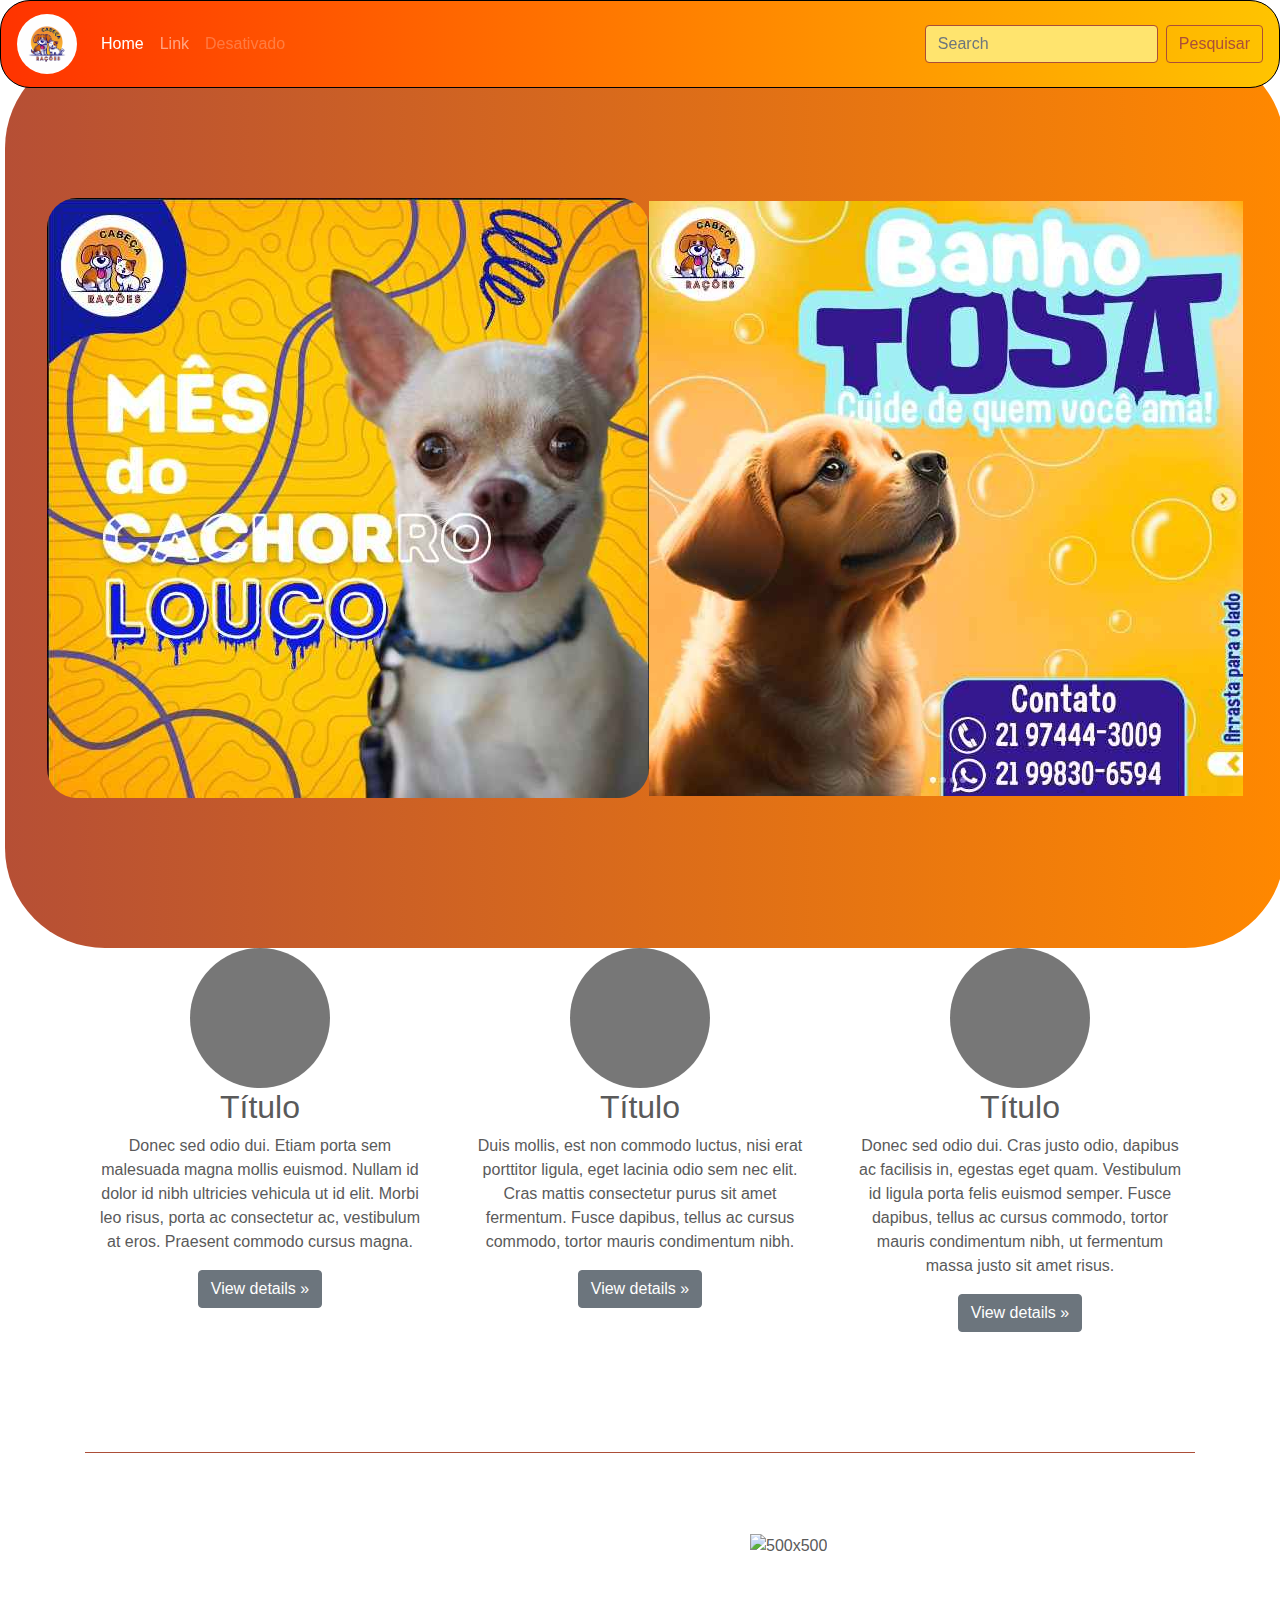
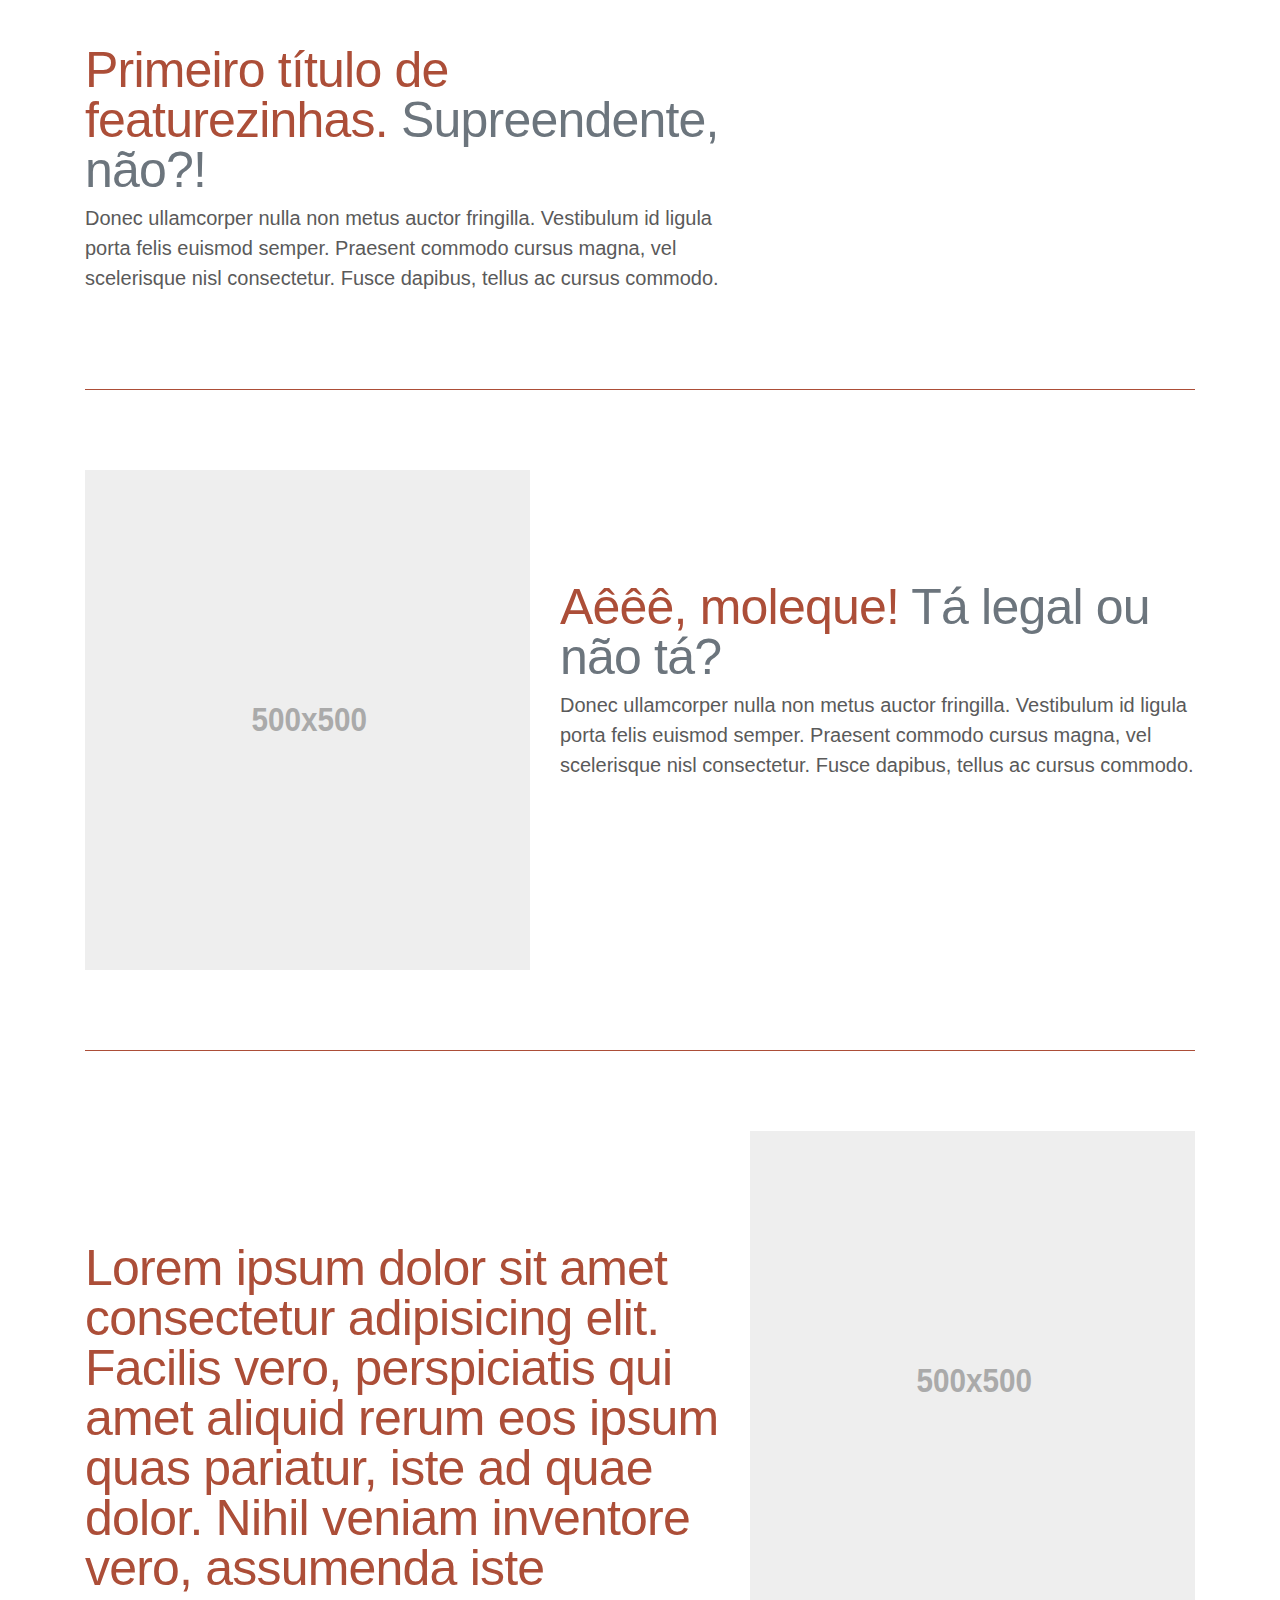
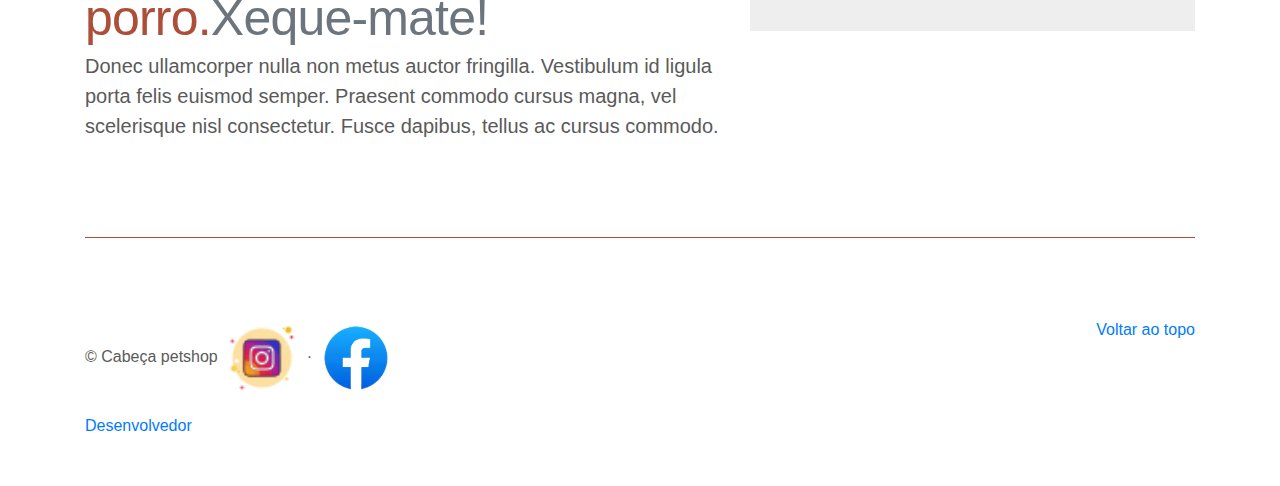
==== index.html @ 2d603bdd "Update index.html" ====
<!DOCTYPE html>
<html lang="pt-br"><head><meta http-equiv="Content-Type" content="text/html; charset=UTF-8">
    
    <meta name="viewport" content="width=device-width, initial-scale=1, shrink-to-fit=no">
    <meta name="description" content="">
    <meta name="author" content="">
    <link rel="icon" href="">
    <link rel="stylesheet" href="style.css">
    <title>Cabeça rações</title>

    <!-- Principal CSS do Bootstrap -->
    <link href="bootstrap.min.css" rel="stylesheet">

    <!-- Estilos customizados para esse template -->
    <link href="carousel.css" rel="stylesheet">
  </head>
  <body>

    <header>
      <nav class="navbar navbar-expand-md navbar-dark fixed-top bg-dark">
        <a class="navbar-brand" href=""><img src="img/logocabeça.jpg" alt="" srcset="" width="60px" height="60px" style="border-radius: 50px;"></a>
        <button class="navbar-toggler" type="button" data-toggle="collapse" data-target="#navbarCollapse" aria-controls="navbarCollapse" aria-expanded="false" aria-label="Toggle navigation">
          <span class="navbar-toggler-icon"></span>
        </button>
        <div class="collapse navbar-collapse" id="navbarCollapse">
          <ul class="navbar-nav mr-auto">
            <li class="nav-item active">
              <a class="nav-link" href="">Home <span class="sr-only">(atual)</span></a>
            </li>
            <li class="nav-item">
              <a class="nav-link" href="">Link</a>
            </li>
            <li class="nav-item">
              <a class="nav-link disabled" href="">Desativado</a>
            </li>
          </ul>
          <form class="form-inline mt-2 mt-md-0">
            <input class="form-control mr-sm-2" type="text" placeholder="Search" aria-label="Search">
            <button class="btn btn-outline-success my-2 my-sm-0" type="submit">Pesquisar</button>
          </form>
        </div>
      </nav>
    </header>
    
    <div class="container-fluid" id="imagem-inicial">
      <img src="img/MesDoCachoroLouco.jfif" alt="" class="img-fluid" style="border-radius: 30px;">
      <img src="img/instaimagebanhoetosa.jfif" alt="" class="img-fluid d-none d-md-block">
  </div>


      <!-- Mensagens de marketing e outras featurezinhas
      ================================================== -->
      <!-- Envolve o resto da página em outro container, para centralizar todo o conteúdo. -->

      <div class="container marketing">

        <!-- Três colunas de texto, abaixo do carousel -->
        <div class="row">
          <div class="col-lg-4">
            <img class="rounded-circle" src="[data-uri]" alt="Generic placeholder image" width="140" height="140">
            <h2>Título</h2>
            <p>Donec sed odio dui. Etiam porta sem malesuada magna mollis euismod. Nullam id dolor id nibh ultricies vehicula ut id elit. Morbi leo risus, porta ac consectetur ac, vestibulum at eros. Praesent commodo cursus magna.</p>
            <p><a class="btn btn-secondary" href="" role="button">View details »</a></p>
          </div><!-- /.col-lg-4 -->
          <div class="col-lg-4">
            <img class="rounded-circle" src="[data-uri]" alt="Generic placeholder image" width="140" height="140">
            <h2>Título</h2>
            <p>Duis mollis, est non commodo luctus, nisi erat porttitor ligula, eget lacinia odio sem nec elit. Cras mattis consectetur purus sit amet fermentum. Fusce dapibus, tellus ac cursus commodo, tortor mauris condimentum nibh.</p>
            <p><a class="btn btn-secondary" href="" role="button">View details »</a></p>
          </div><!-- /.col-lg-4 -->
          <div class="col-lg-4">
            <img class="rounded-circle" src="[data-uri]" alt="Generic placeholder image" width="140" height="140">
            <h2>Título</h2>
            <p>Donec sed odio dui. Cras justo odio, dapibus ac facilisis in, egestas eget quam. Vestibulum id ligula porta felis euismod semper. Fusce dapibus, tellus ac cursus commodo, tortor mauris condimentum nibh, ut fermentum massa justo sit amet risus.</p>
            <p><a class="btn btn-secondary" href="" role="button">View details »</a></p>
          </div><!-- /.col-lg-4 -->
        </div><!-- /.row -->


        <!-- COMEÇAM AS MENCIONADAS FEATUREZINHAS xD -->

        <hr class="featurette-divider">

        <div class="row featurette">
          <div class="col-md-7">
            <h2 class="featurette-heading">Primeiro título de featurezinhas. <span class="text-muted">Supreendente, não?!</span></h2>
            <p class="lead">Donec ullamcorper nulla non metus auctor fringilla. Vestibulum id ligula porta felis euismod semper. Praesent commodo cursus magna, vel scelerisque nisl consectetur. Fusce dapibus, tellus ac cursus commodo.</p>
          </div>
          <div class="col-md-5">
            <img class="featurette-image img-fluid mx-auto" alt="500x500" style="width: 500px; height: 500px;" src="petshop cabeça_files/img/diaDoTosador.jpg" data-holder-rendered="true">
          </div>
        </div>

        <hr class="featurette-divider">

        <div class="row featurette">
          <div class="col-md-7 order-md-2">
            <h2 class="featurette-heading">Aêêê, moleque! <span class="text-muted">Tá legal ou não tá?</span></h2>
            <p class="lead">Donec ullamcorper nulla non metus auctor fringilla. Vestibulum id ligula porta felis euismod semper. Praesent commodo cursus magna, vel scelerisque nisl consectetur. Fusce dapibus, tellus ac cursus commodo.</p>
          </div>
          <div class="col-md-5 order-md-1">
            <img class="featurette-image img-fluid mx-auto" data-src="holder.js/500x500/auto" alt="500x500" src="data:image/svg+xml;charset=UTF-8,%3Csvg%20width%3D%22500%22%20height%3D%22500%22%20xmlns%3D%22http%3A%2F%2Fwww.w3.org%2F2000%2Fsvg%22%20viewBox%3D%220%200%20500%20500%22%20preserveAspectRatio%3D%22none%22%3E%3Cdefs%3E%3Cstyle%20type%3D%22text%2Fcss%22%3E%23holder_18a1f6634ba%20text%20%7B%20fill%3A%23AAAAAA%3Bfont-weight%3Abold%3Bfont-family%3AArial%2C%20Helvetica%2C%20Open%20Sans%2C%20sans-serif%2C%20monospace%3Bfont-size%3A25pt%20%7D%20%3C%2Fstyle%3E%3C%2Fdefs%3E%3Cg%20id%3D%22holder_18a1f6634ba%22%3E%3Crect%20width%3D%22500%22%20height%3D%22500%22%20fill%3D%22%23EEEEEE%22%3E%3C%2Frect%3E%3Cg%3E%3Ctext%20x%3D%22187%22%20y%3D%22261.4%22%3E500x500%3C%2Ftext%3E%3C%2Fg%3E%3C%2Fg%3E%3C%2Fsvg%3E" data-holder-rendered="true" style="width: 500px; height: 500px;">
          </div>
        </div>

        <hr class="featurette-divider">

        <div class="row featurette">
          <div class="col-md-7">
            <h2 class="featurette-heading">Lorem ipsum dolor sit amet consectetur adipisicing elit. Facilis vero, perspiciatis qui amet aliquid rerum eos ipsum quas pariatur, iste ad quae dolor. Nihil veniam inventore vero, assumenda iste porro.<span class="text-muted">Xeque-mate!</span></h2>
            <p class="lead">Donec ullamcorper nulla non metus auctor fringilla. Vestibulum id ligula porta felis euismod semper. Praesent commodo cursus magna, vel scelerisque nisl consectetur. Fusce dapibus, tellus ac cursus commodo.</p>
          </div>
          <div class="col-md-5">
            <img class="featurette-image img-fluid mx-auto" data-src="holder.js/500x500/auto" alt="500x500" src="data:image/svg+xml;charset=UTF-8,%3Csvg%20width%3D%22500%22%20height%3D%22500%22%20xmlns%3D%22http%3A%2F%2Fwww.w3.org%2F2000%2Fsvg%22%20viewBox%3D%220%200%20500%20500%22%20preserveAspectRatio%3D%22none%22%3E%3Cdefs%3E%3Cstyle%20type%3D%22text%2Fcss%22%3E%23holder_18a1f6634bc%20text%20%7B%20fill%3A%23AAAAAA%3Bfont-weight%3Abold%3Bfont-family%3AArial%2C%20Helvetica%2C%20Open%20Sans%2C%20sans-serif%2C%20monospace%3Bfont-size%3A25pt%20%7D%20%3C%2Fstyle%3E%3C%2Fdefs%3E%3Cg%20id%3D%22holder_18a1f6634bc%22%3E%3Crect%20width%3D%22500%22%20height%3D%22500%22%20fill%3D%22%23EEEEEE%22%3E%3C%2Frect%3E%3Cg%3E%3Ctext%20x%3D%22187%22%20y%3D%22261.4%22%3E500x500%3C%2Ftext%3E%3C%2Fg%3E%3C%2Fg%3E%3C%2Fsvg%3E" data-holder-rendered="true" style="width: 500px; height: 500px;">
          </div>
        </div>

        <hr class="featurette-divider">

        <!-- /FIM DAS FEATUREZINHAS *-* -->

      </div><!-- /.container -->


      <!-- FOOTER -->
      <footer class="container">
        <p class="float-right"><a href="">Voltar ao topo</a></p>
        <p>© Cabeça petshop
          <a href="https://www.instagram.com/cabecaracoes2022/?fbclid=IwAR3C9wX1Fvri7ygHuSB0P-XGibJv5J1r4QxuRjytOEMvGznq98yAHLlDhiE">
          <img src="img/icons8-instagram-50.png" alt="logotipo do instagram" srcset="" width="80px" height="80px"></a> · 
          
          <a href="https://www.facebook.com/profile.php?id=100093307236306">
          <img src="img/facebook_icon_final.png" alt="logotipo do facebook" srcset="" width="80px" height="80px"></a></p>
          <a href="https://www.facebook.com/leonelrc.rangelc">Desenvolvedor</a>
      </footer>
    </main>

    <!-- Principal JavaScript do Bootstrap
    ================================================== -->
    <!-- Foi colocado no final para a página carregar mais rápido -->
    <script src="jquery-3.3.1.slim.min.js.download" integrity="sha384-q8i/X+965DzO0rT7abK41JStQIAqVgRVzpbzo5smXKp4YfRvH+8abtTE1Pi6jizo" crossorigin="anonymous"></script>
    <script>window.jQuery || document.write('<script src="../../assets/js/vendor/jquery-slim.min.js"><\/script>')</script>
    <script src="popper.min.js.download"></script>
    <script src="bootstrap.min.js.download"></script>
    <!-- Só faz o nossos placeholders de imagens funcionarem. Não precisar copiar a próxima linha! -->
    <script src="./petshop cabeça_files/holder.min.js.download"></script>
  

<svg xmlns="http://www.w3.org/2000/svg" width="500" height="500" viewBox="0 0 500 500" preserveAspectRatio="none" style="display: none; visibility: hidden; position: absolute; top: -100%; left: -100%;"><defs><style type="text/css"></style></defs><text x="0" y="25" style="font-weight:bold;font-size:25pt;font-family:Arial, Helvetica, Open Sans, sans-serif">500x500</text></svg></body></html>
---- style.css ----
#imagem-inicial {
    max-width: 100%;
    height: auto;
    border-radius: 100px;
    text-align: center;
    display: flex;
    justify-content: center;
    align-items: center;
    min-height: 100vh;
    margin-left:  5px;
  }
  @media (min-width: 768px) {
    #imagem-inicial img {
      max-width: 90%; /* Porcentagem do tamanho original */
    }
  }
  
  @media (min-width: 992px) {
    #imagem-inicial img {
      max-width: 100%; /* Porcentagem do tamanho original */
    }
  }
  :root {
    --laranja: #ffe46e;
    --vermelho: #ac4e38;
}
body {
    background-color: var(--laranja);
}
.navbar-dark {
    background-color: var(--vermelho);
}
.navbar-dark .navbar-toggler-icon {
    background-color: var(--laranja);
}
.navbar-dark .navbar-nav .nav-link {
    color: var(--laranja);
}
.navbar-dark .navbar-nav .nav-link:hover {
    color: var(--vermelho);
}
.navbar-dark .navbar-nav .active > .nav-link {
    color: var(--vermelho);
}
.form-inline .form-control {
    background-color: var(--laranja);
    border-color: var(--vermelho);
    color: var(--vermelho);
}
.form-inline .btn-outline-success {
    border-color: var(--vermelho);
    color: var(--vermelho);
}
.form-inline .btn-outline-success:hover {
    background-color: var(--vermelho);
    color: var(--laranja);
}
.container-fluid#imagem-inicial {
    background: linear-gradient(to right, #b64f35, #ff8800)
}
.btn-secondary {
    background-color: var(--vermelho);
    border-color: var(--vermelho);
    color: var(--laranja);
}
.btn-secondary:hover {
    background-color: var(--laranja);
    border-color: var(--laranja);
    color: var(--vermelho);
}
.featurette-divider {
    border-color: var(--vermelho);
}
.featurette-heading {
    color: var(--vermelho);
}
.navbar {
    background: linear-gradient(to right, #ff3300, #ffc400);
    border: solid 1px black;
    border-radius: 30px;
}
---- carousel.css ----
/* ESTILOS GLOBAIS
-------------------------------------------------- */
/* Padding abaixo do footer e texto mais suave no <body> */

body {
  padding-top: 3rem;
  padding-bottom: 3rem;
  color: #5a5a5a;
}


/* CUSTOMIZA O CAROUSEL
-------------------------------------------------- */

/* Classe base do carousel */
.carousel {
  margin-bottom: 4rem;
}

/* Já que usamos posicionamento de imagens, precisaremos fazer alguns ajustes na legenda */
.carousel-caption {
  bottom: 3rem;
  z-index: 10;
}

/* Declaramos alturas, devido ao posicionamento do elemento img */
.carousel-item {
  height: 32rem;
  background-color: #777;
}
.carousel-item > img {
  position: absolute;
  top: 0;
  left: 0;
  min-width: 100%;
  height: 32rem;
}


/* CONTEÚDO DO MARKETING
-------------------------------------------------- */

/* Alinha, centralmente, o texto dentro das três colunas abaixo do carousel */
.marketing .col-lg-4 {
  margin-bottom: 1.5rem;
  text-align: center;
}
.marketing h2 {
  font-weight: 400;
}
.marketing .col-lg-4 p {
  margin-right: .75rem;
  margin-left: .75rem;
}


/* Featrurezinhas
------------------------- */

.featurette-divider {
  margin: 5rem 0; /* Espaça o elemento <hr> mais */
}

/* Afina os cabeçalhos de marketing */
.featurette-heading {
  font-weight: 300;
  line-height: 1;
  letter-spacing: -.05rem;
}


/* CSS RESPONSIVE
-------------------------------------------------- */

@media (min-width: 40em) {
  /* Aumenta o tamanho do conteúdo do carousel */
  .carousel-caption p {
    margin-bottom: 1.25rem;
    font-size: 1.25rem;
    line-height: 1.4;
  }

  .featurette-heading {
    font-size: 50px;
  }
}

@media (min-width: 62em) {
  .featurette-heading {
    margin-top: 7rem;
  }
}
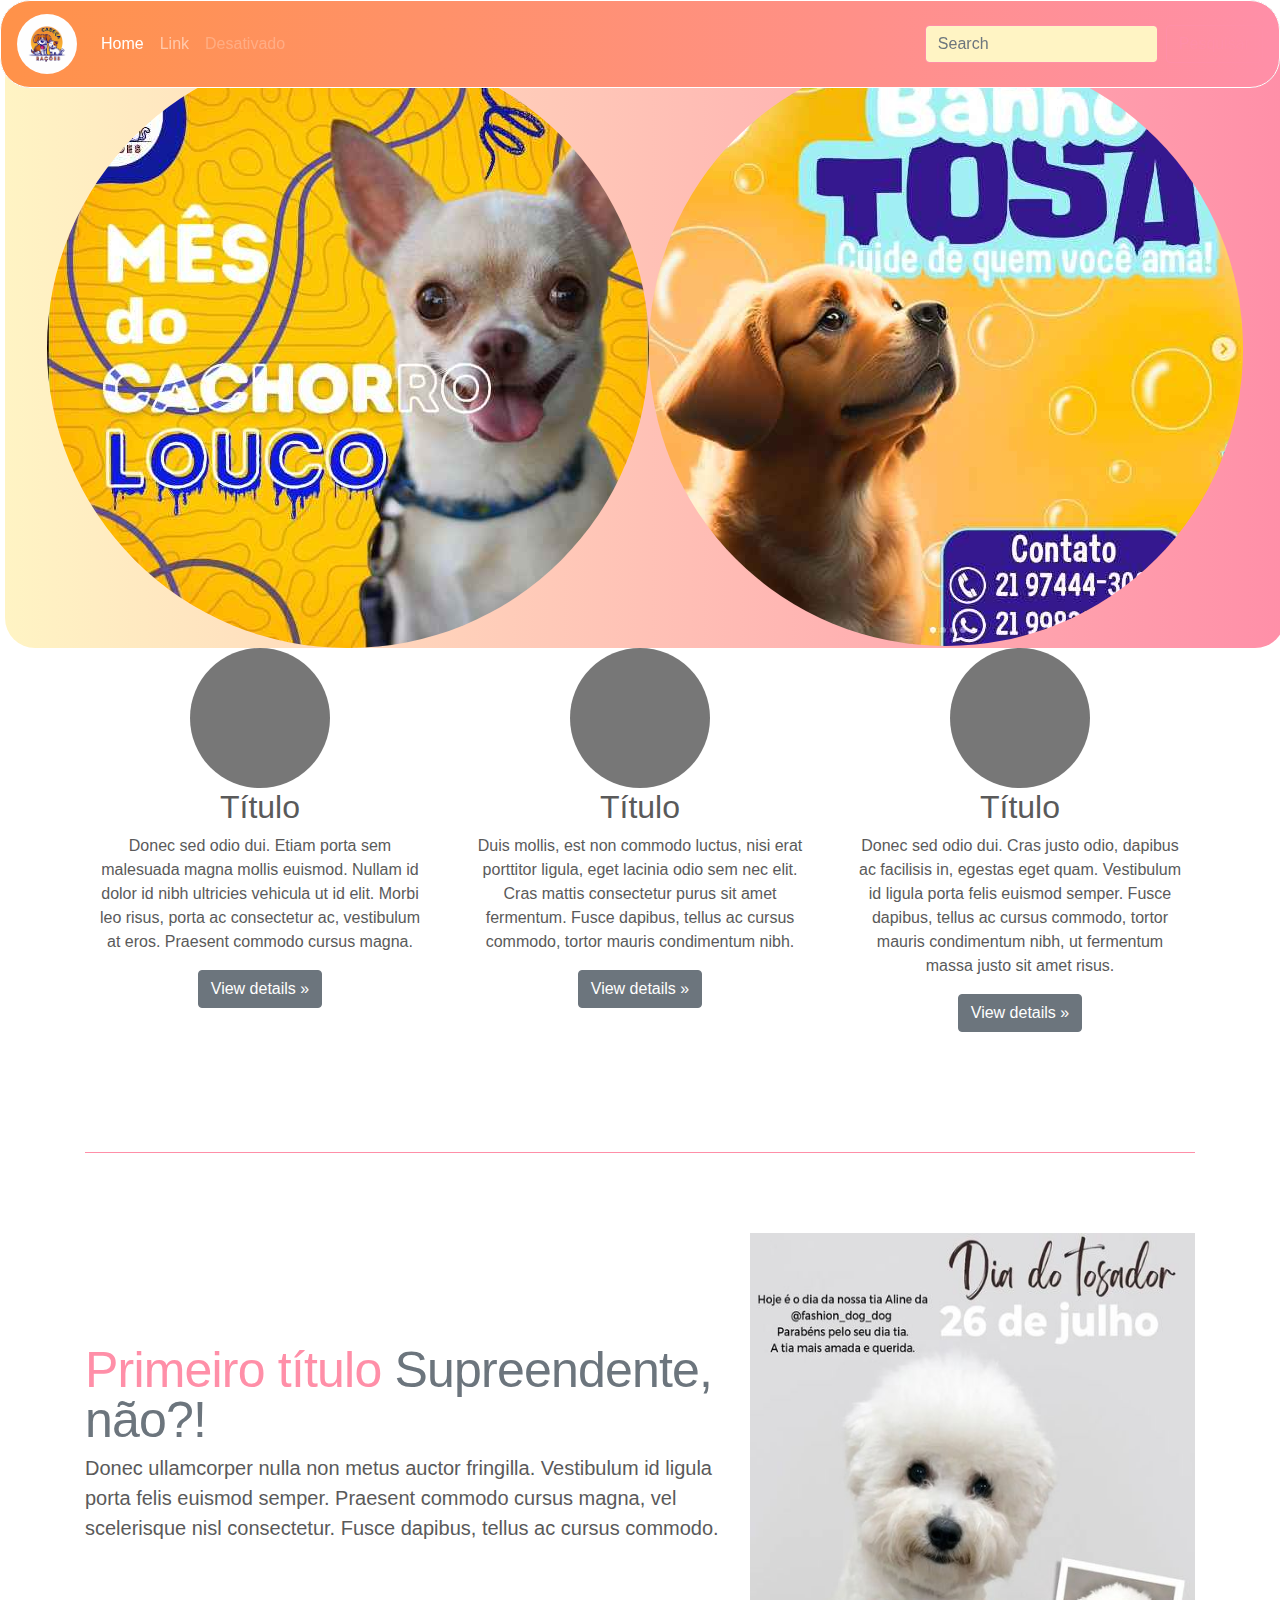
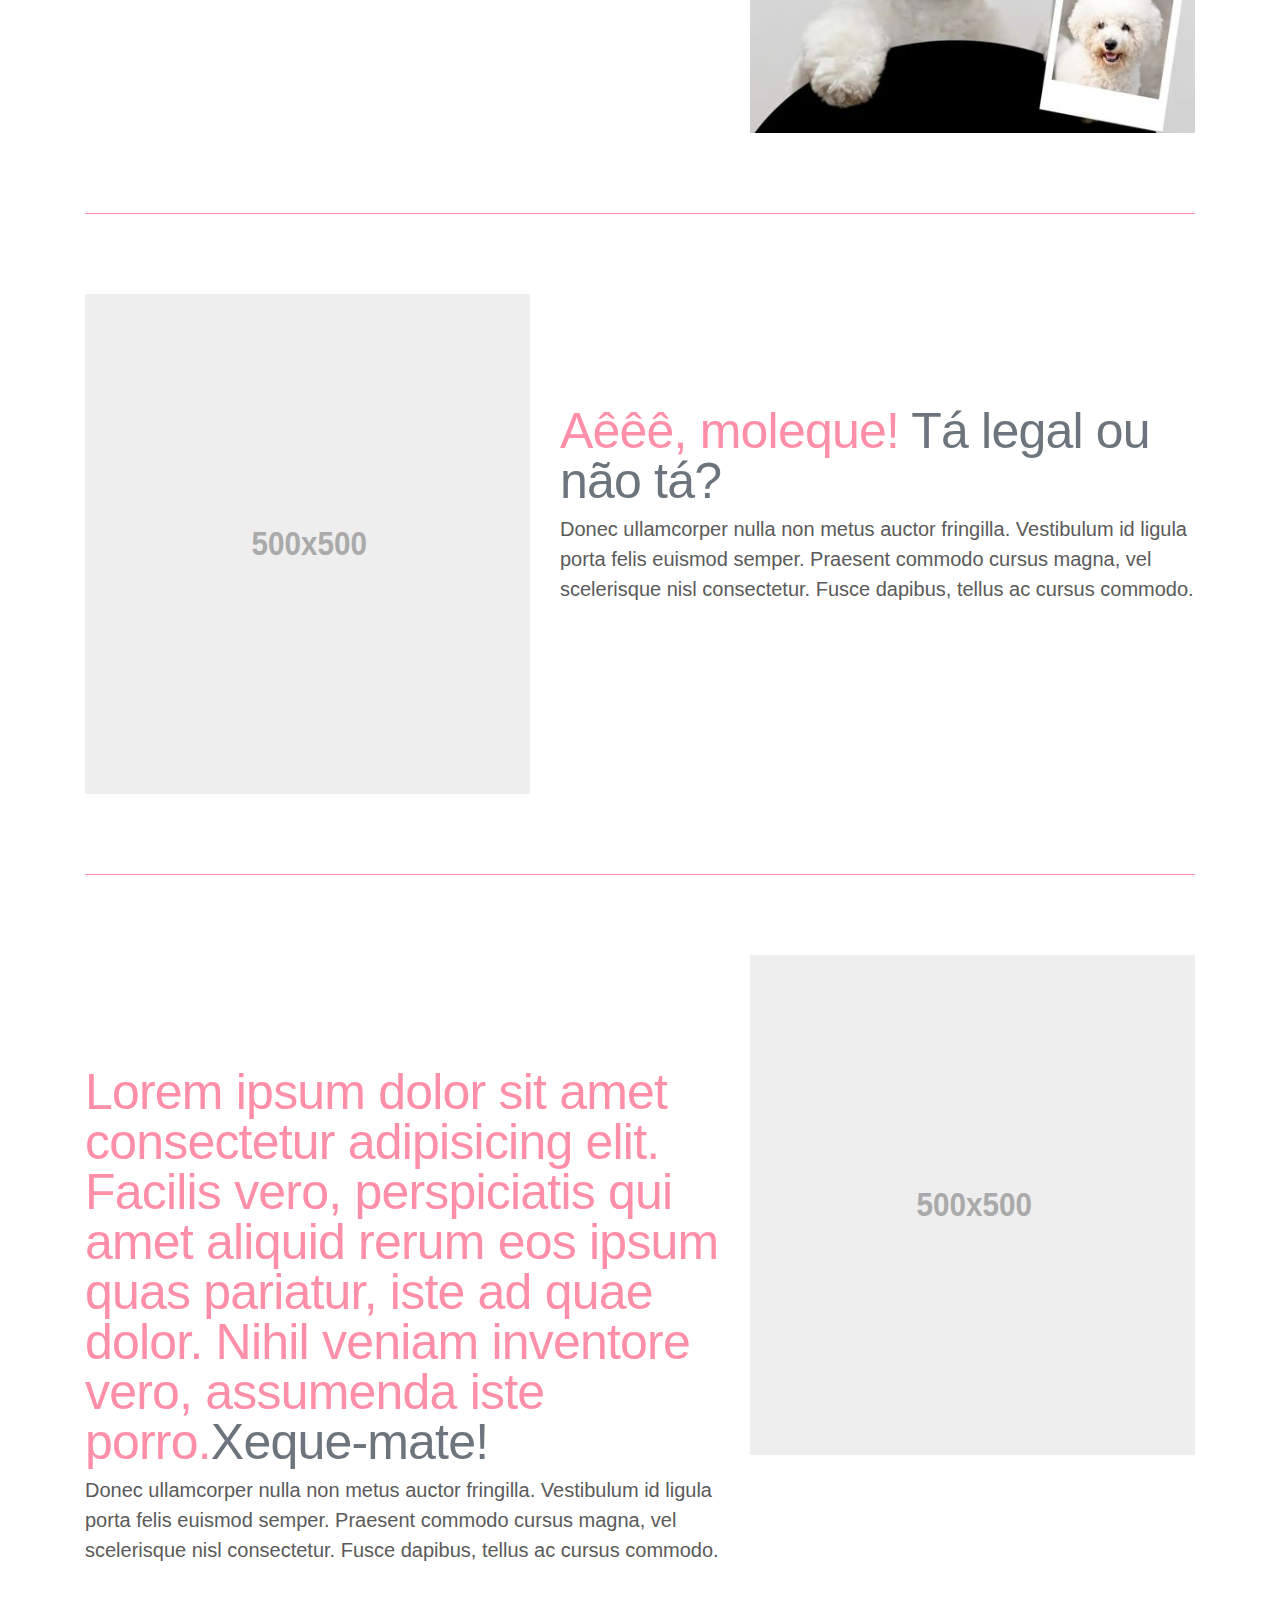
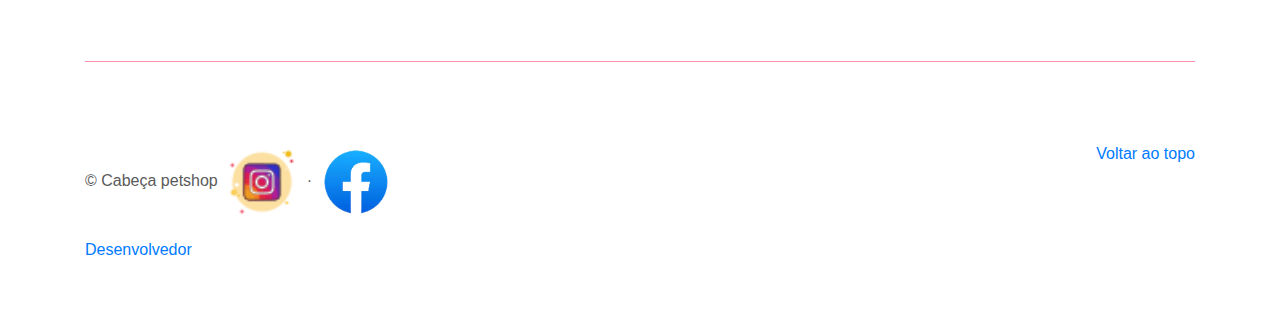
==== commit eec72527: "1-2" ====
--- a/index.html
+++ b/index.html
@@ -43,8 +43,8 @@
     </header>
     
     <div class="container-fluid" id="imagem-inicial">
-      <img src="img/MesDoCachoroLouco.jfif" alt="" class="img-fluid" style="border-radius: 30px;">
-      <img src="img/instaimagebanhoetosa.jfif" alt="" class="img-fluid d-none d-md-block">
+      <img src="img/MesDoCachoroLouco.jfif" alt="" class="img-fluid" style="border-radius: 300px;" height="-100%">
+      <img src="img/instaimagebanhoetosa.jfif" alt="" class="img-fluid d-none d-md-block"height="100%" style="border-radius: 300px;">
   </div>
 
 
@@ -83,11 +83,11 @@
 
         <div class="row featurette">
           <div class="col-md-7">
-            <h2 class="featurette-heading">Primeiro título de featurezinhas. <span class="text-muted">Supreendente, não?!</span></h2>
+            <h2 class="featurette-heading">Primeiro título <span class="text-muted">Supreendente, não?!</span></h2>
             <p class="lead">Donec ullamcorper nulla non metus auctor fringilla. Vestibulum id ligula porta felis euismod semper. Praesent commodo cursus magna, vel scelerisque nisl consectetur. Fusce dapibus, tellus ac cursus commodo.</p>
           </div>
           <div class="col-md-5">
-            <img class="featurette-image img-fluid mx-auto" alt="500x500" style="width: 500px; height: 500px;" src="petshop cabeça_files/img/diaDoTosador.jpg" data-holder-rendered="true">
+            <img class="featurette-image img-fluid mx-auto" alt="500x500" style="width: 500px; height: 500px;" src="img/diaDoTosador.jpg" data-holder-rendered="true">
           </div>
         </div>
 
--- a/style.css
+++ b/style.css
@@ -1,13 +1,14 @@
 #imagem-inicial {
     max-width: 100%;
-    height: auto;
-    border-radius: 100px;
+    
+    border-radius: 30px;
     text-align: center;
     display: flex;
     justify-content: center;
     align-items: center;
-    min-height: 100vh;
+    min-height: 50vh;
     margin-left:  5px;
+    
   }
   @media (min-width: 768px) {
     #imagem-inicial img {
@@ -21,8 +22,8 @@
     }
   }
   :root {
-    --laranja: #ffe46e;
-    --vermelho: #ac4e38;
+    --laranja: #fff4c4;
+    --vermelho: #ff8fa8;
 }
 body {
     background-color: var(--laranja);
@@ -56,7 +57,7 @@
     color: var(--laranja);
 }
 .container-fluid#imagem-inicial {
-    background: linear-gradient(to right, #b64f35, #ff8800)
+    background: linear-gradient(to right, #fff4c4, #ff8fa8)
 }
 .btn-secondary {
     background-color: var(--vermelho);
@@ -75,8 +76,8 @@
     color: var(--vermelho);
 }
 .navbar {
-    background: linear-gradient(to right, #ff3300, #ffc400);
-    border: solid 1px black;
+    background: linear-gradient(to right, #ff9249, #ff8fa8);
+    border: solid 1px rgb(255, 255, 255);
     border-radius: 30px;
 }
 
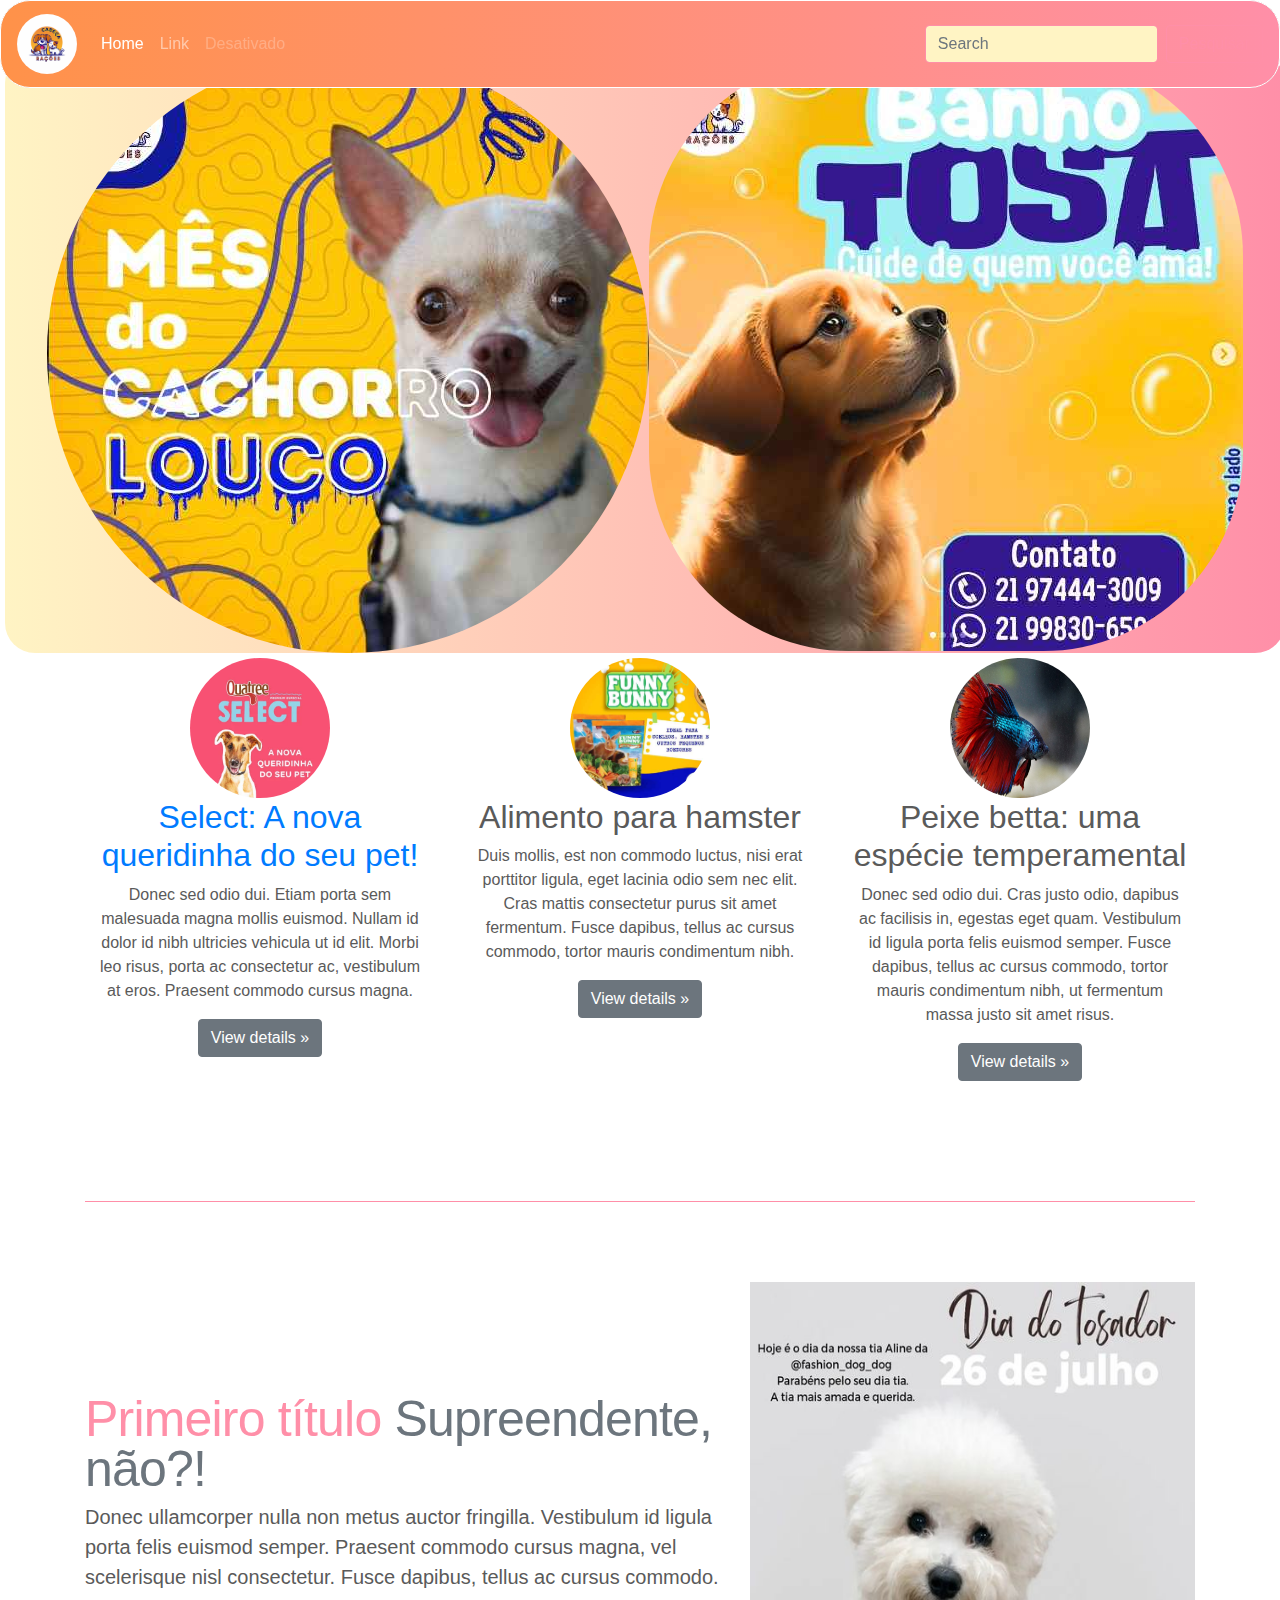
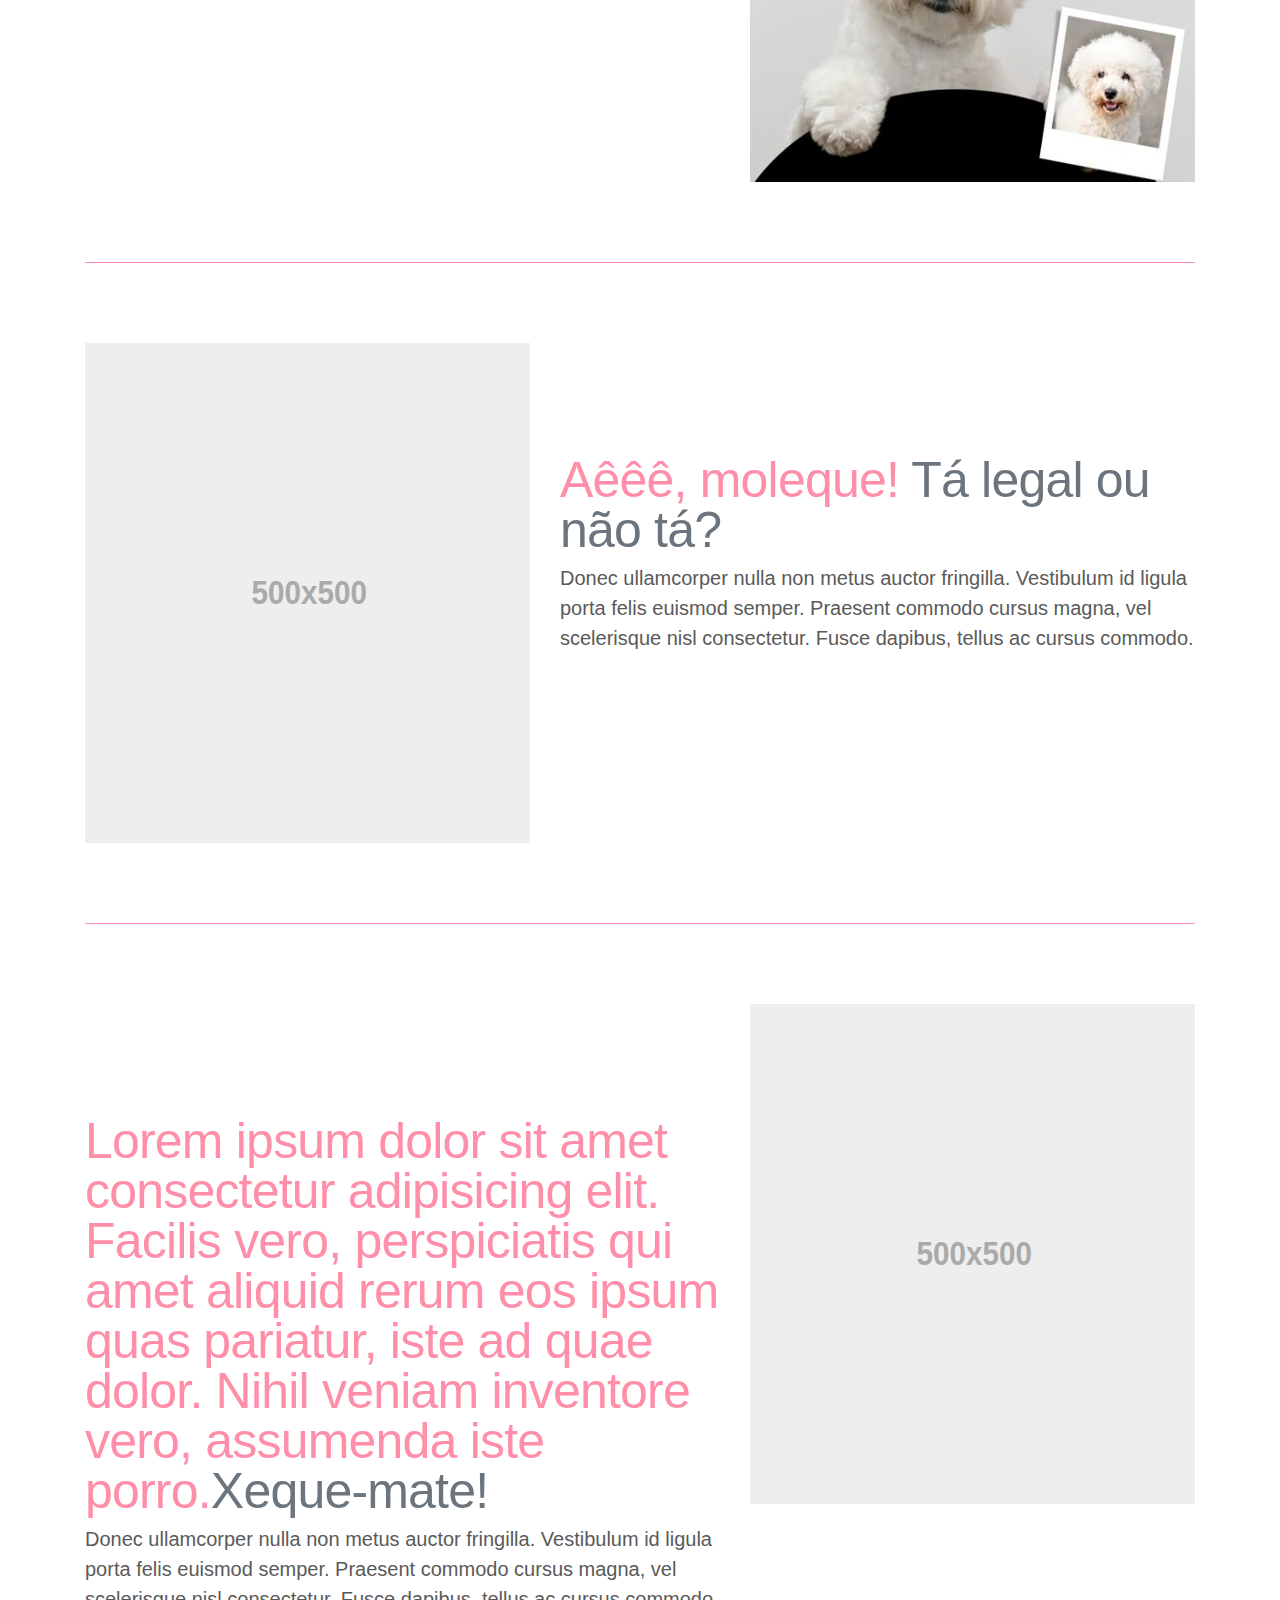
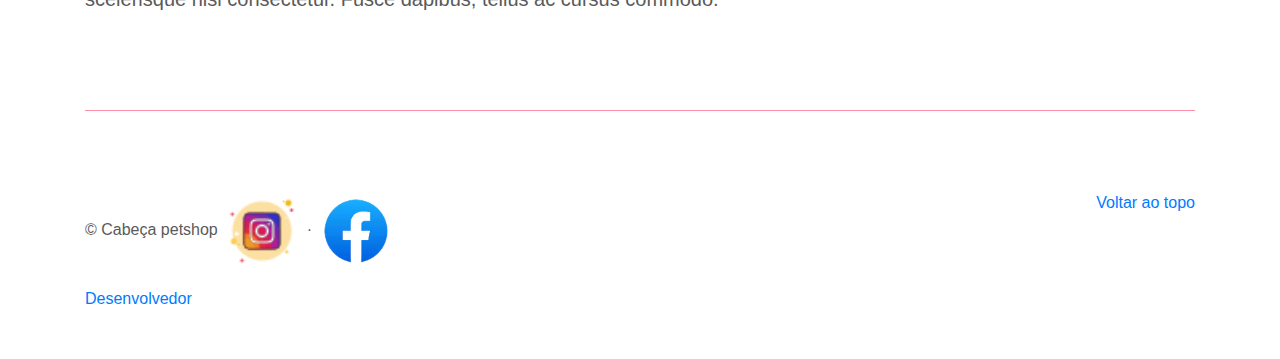
==== commit ef3a94de: "update" ====
--- a/index.html
+++ b/index.html
@@ -43,8 +43,8 @@
     </header>
     
     <div class="container-fluid" id="imagem-inicial">
-      <img src="img/MesDoCachoroLouco.jfif" alt="" class="img-fluid" style="border-radius: 300px;" height="-100%">
-      <img src="img/instaimagebanhoetosa.jfif" alt="" class="img-fluid d-none d-md-block"height="100%" style="border-radius: 300px;">
+      <img src="img/MesDoCachoroLouco.jfif" alt="" class="img-fluid" style="border-radius: 300px;" height="100%">
+      <img src="img/instaimagebanhoetosa.jfif" alt="" class="img-fluid d-none d-md-block"height="100%" style="border-radius: 200px;">
   </div>
 
 
@@ -57,20 +57,20 @@
         <!-- Três colunas de texto, abaixo do carousel -->
         <div class="row">
           <div class="col-lg-4">
-            <img class="rounded-circle" src="[data-uri]" alt="Generic placeholder image" width="140" height="140">
-            <h2>Título</h2>
+            <img class="rounded-circle" src="img/quatree.webp" alt="Generic placeholder image" width="140" height="140">
+            <h2><a href="https://www.quatreepet.com.br/cao/select" target="_blank" >Select: A nova queridinha do seu pet!</a></h2>
             <p>Donec sed odio dui. Etiam porta sem malesuada magna mollis euismod. Nullam id dolor id nibh ultricies vehicula ut id elit. Morbi leo risus, porta ac consectetur ac, vestibulum at eros. Praesent commodo cursus magna.</p>
             <p><a class="btn btn-secondary" href="" role="button">View details »</a></p>
           </div><!-- /.col-lg-4 -->
           <div class="col-lg-4">
-            <img class="rounded-circle" src="[data-uri]" alt="Generic placeholder image" width="140" height="140">
-            <h2>Título</h2>
+            <img class="rounded-circle" src="img/funnybunny.jfif" alt="Generic placeholder image" width="140" height="140">
+            <h2>Alimento para hamster</h2>
             <p>Duis mollis, est non commodo luctus, nisi erat porttitor ligula, eget lacinia odio sem nec elit. Cras mattis consectetur purus sit amet fermentum. Fusce dapibus, tellus ac cursus commodo, tortor mauris condimentum nibh.</p>
             <p><a class="btn btn-secondary" href="" role="button">View details »</a></p>
           </div><!-- /.col-lg-4 -->
           <div class="col-lg-4">
-            <img class="rounded-circle" src="[data-uri]" alt="Generic placeholder image" width="140" height="140">
-            <h2>Título</h2>
+            <img class="rounded-circle" src="img/peixe betta.jpg" alt="Generic placeholder image" width="140" height="140">
+            <h2>Peixe betta: uma espécie temperamental</h2>
             <p>Donec sed odio dui. Cras justo odio, dapibus ac facilisis in, egestas eget quam. Vestibulum id ligula porta felis euismod semper. Fusce dapibus, tellus ac cursus commodo, tortor mauris condimentum nibh, ut fermentum massa justo sit amet risus.</p>
             <p><a class="btn btn-secondary" href="" role="button">View details »</a></p>
           </div><!-- /.col-lg-4 -->
--- a/style.css
+++ b/style.css
@@ -7,7 +7,7 @@
     justify-content: center;
     align-items: center;
     min-height: 50vh;
-    margin-left:  5px;
+    margin:  5px;
     
   }
   @media (min-width: 768px) {
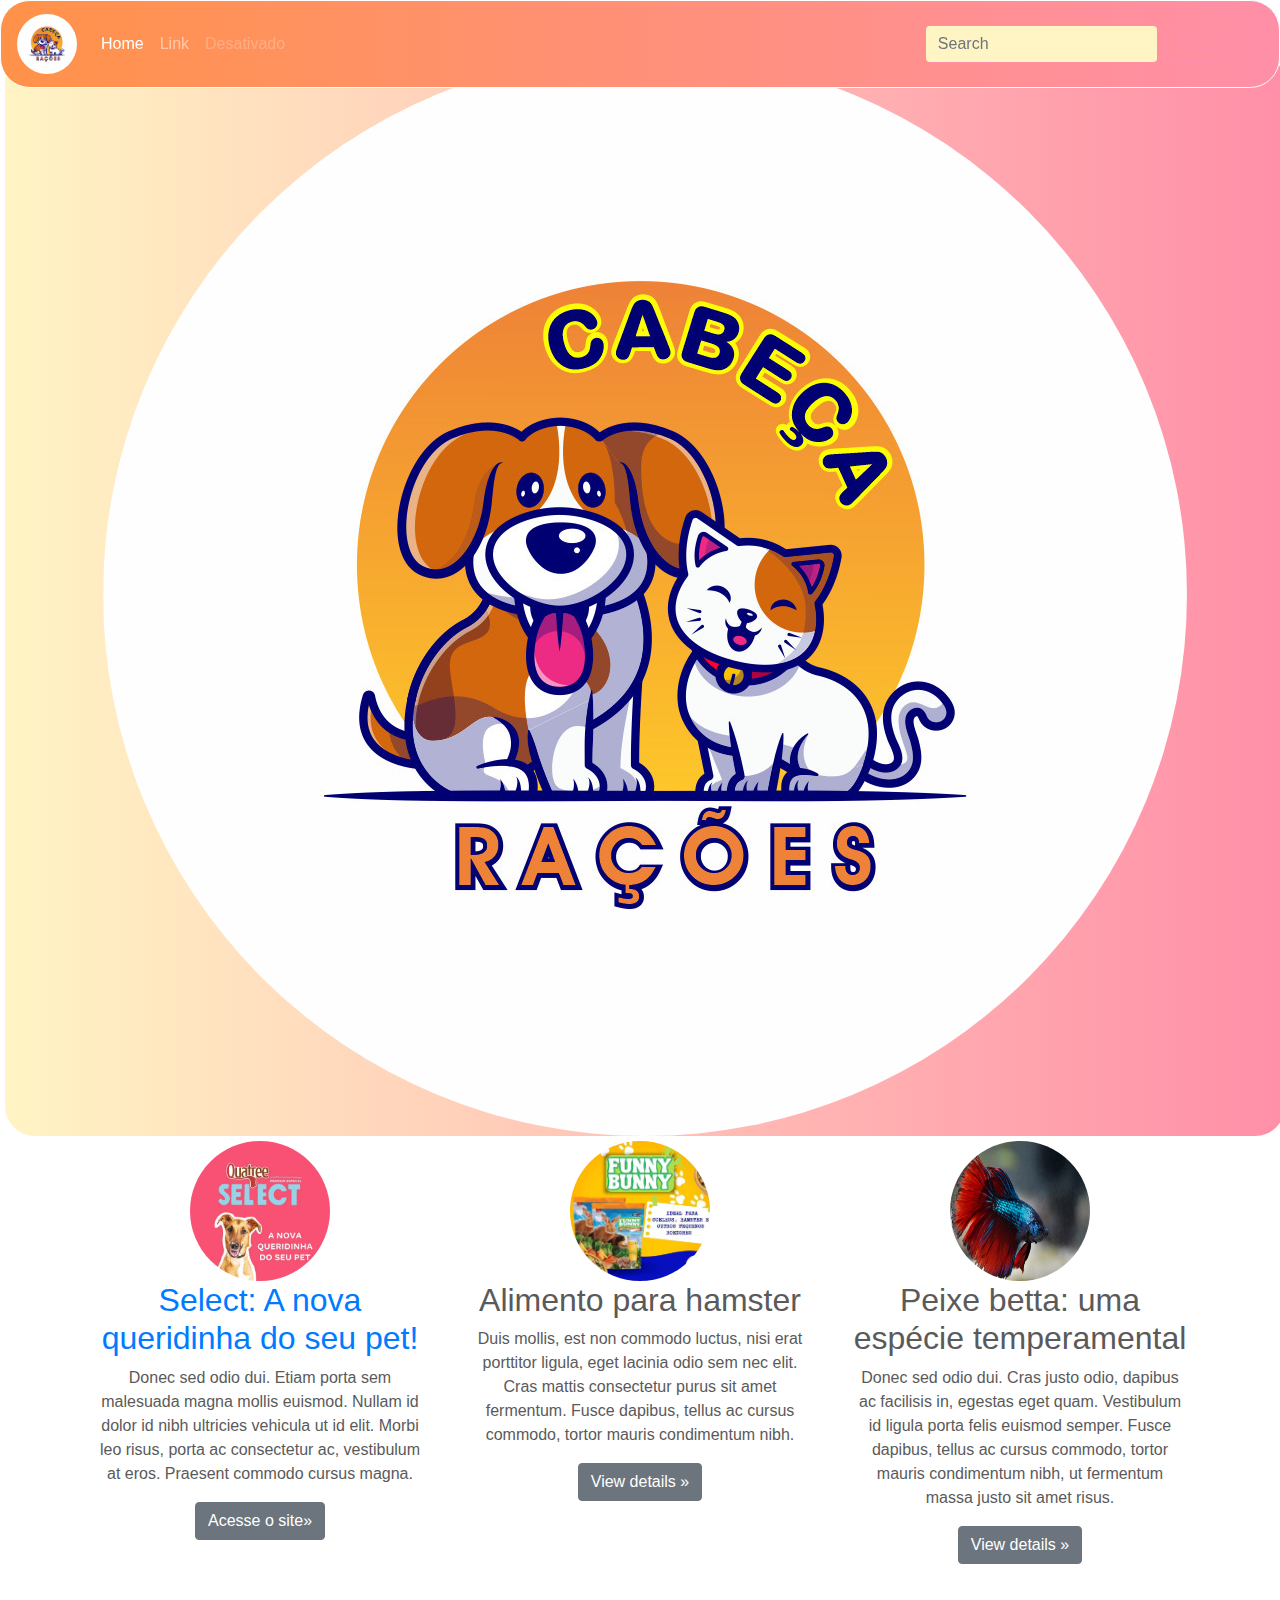
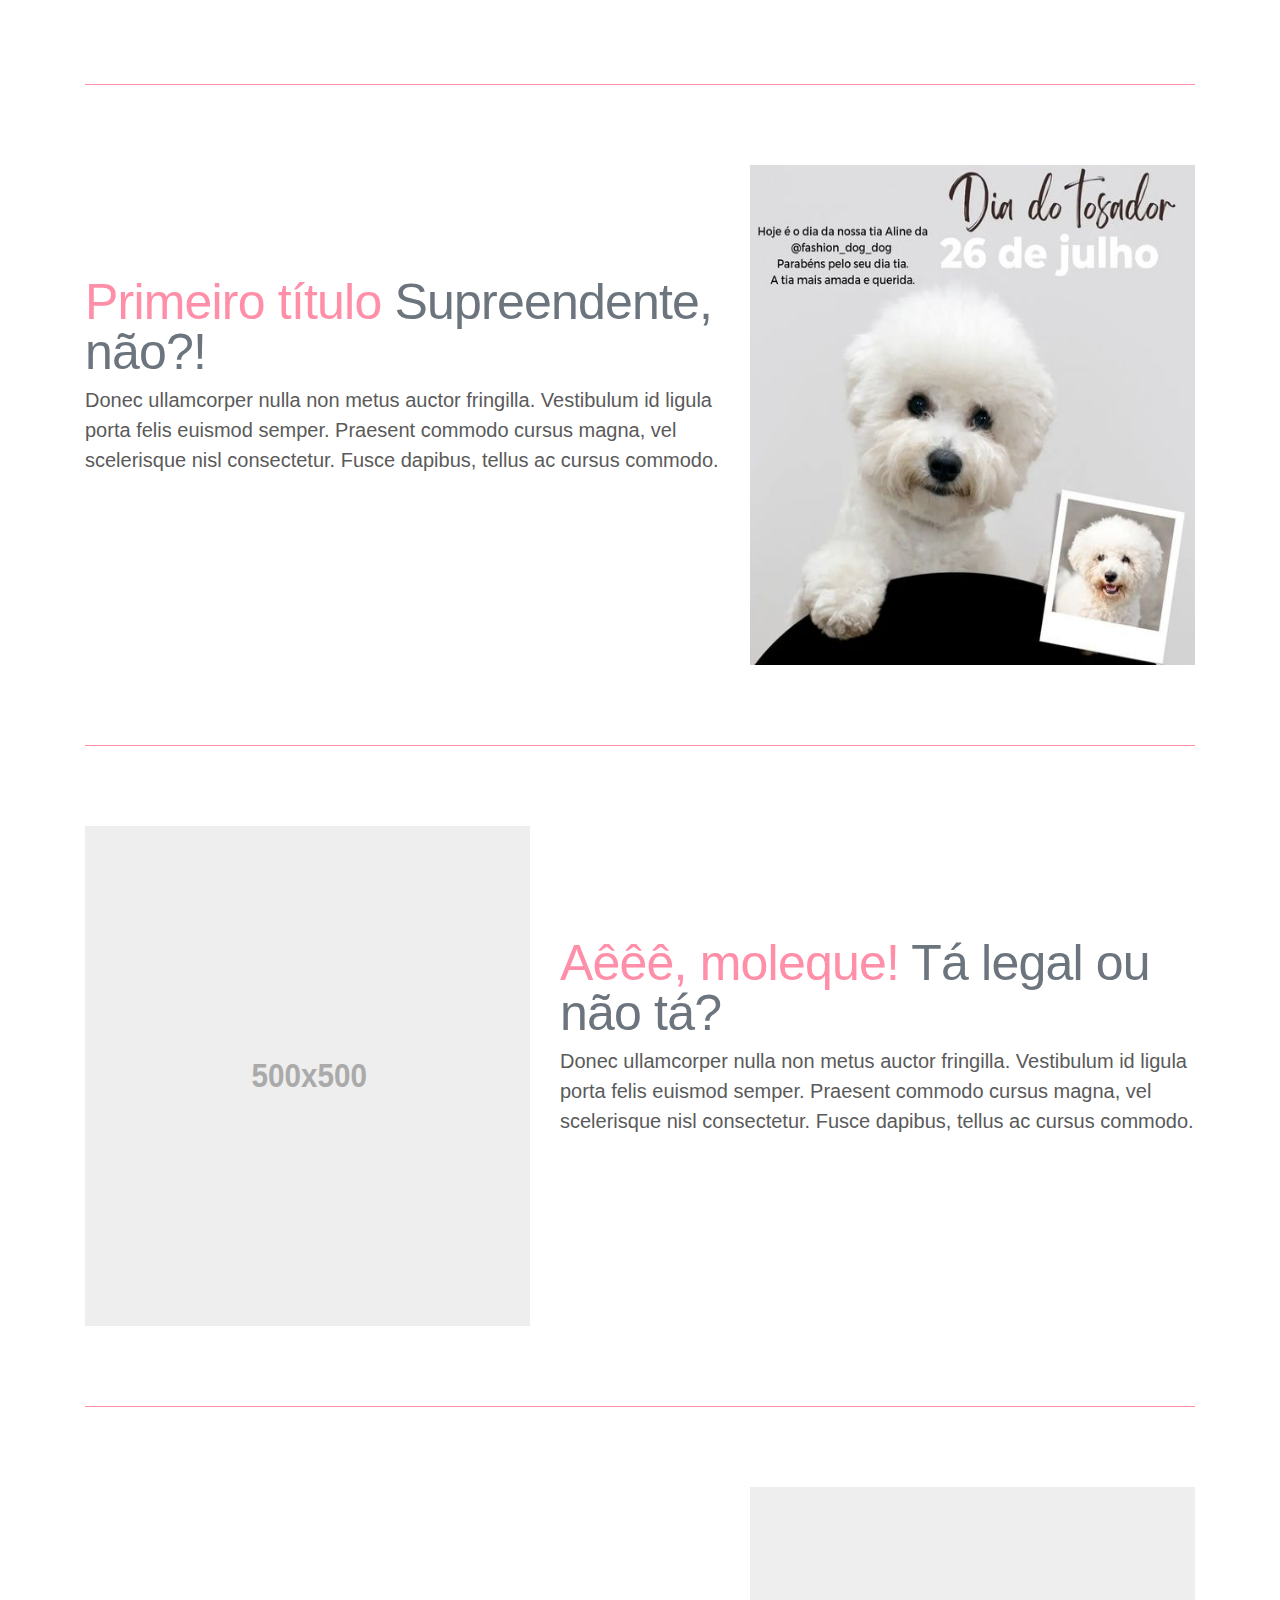
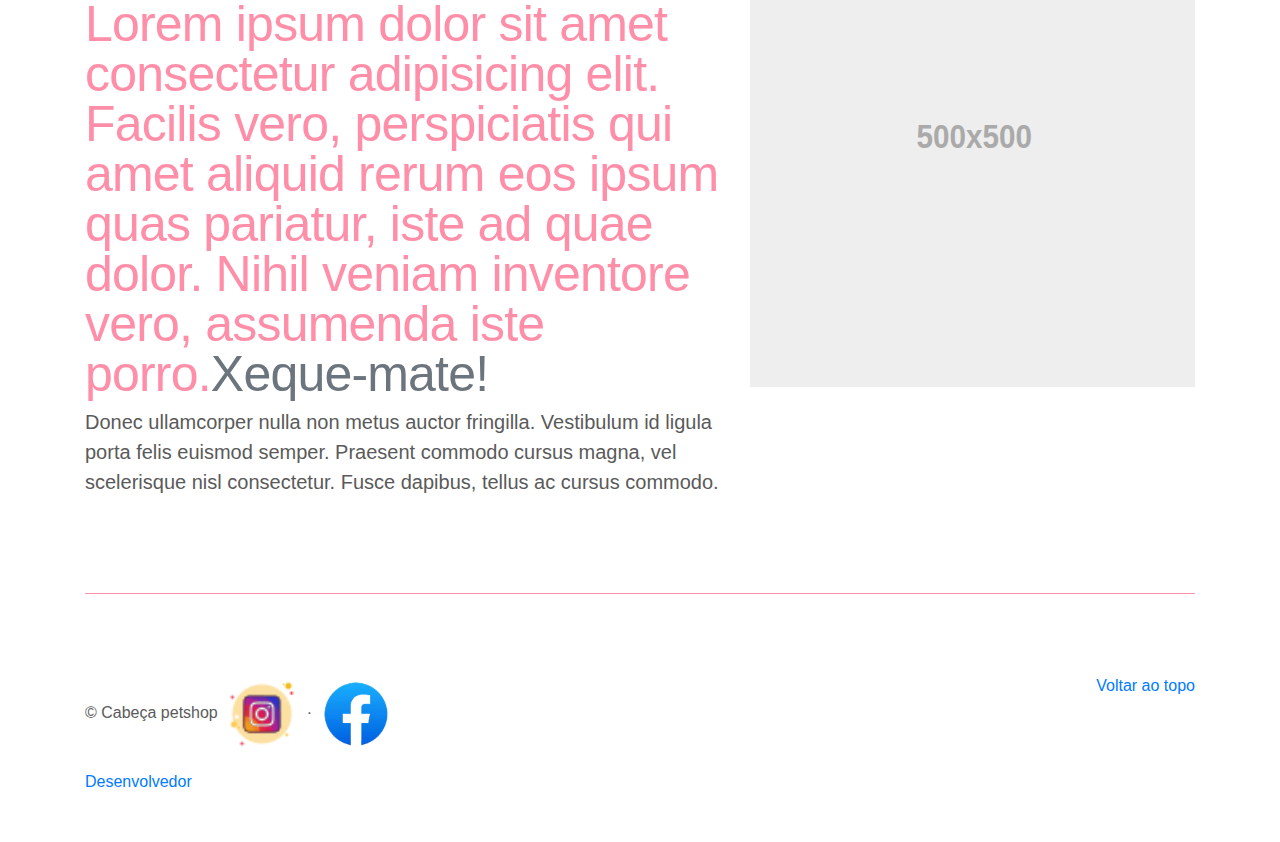
==== commit 973a544c: "update" ====
--- a/index.html
+++ b/index.html
@@ -43,8 +43,8 @@
     </header>
     
     <div class="container-fluid" id="imagem-inicial">
-      <img src="img/MesDoCachoroLouco.jfif" alt="" class="img-fluid" style="border-radius: 300px;" height="100%">
-      <img src="img/instaimagebanhoetosa.jfif" alt="" class="img-fluid d-none d-md-block"height="100%" style="border-radius: 200px;">
+      <img src="img/logocabeça.jpg" alt="" class="img-fluid" style="border-radius: 700px;" height="10%">
+      
   </div>
 
 
@@ -60,7 +60,7 @@
             <img class="rounded-circle" src="img/quatree.webp" alt="Generic placeholder image" width="140" height="140">
             <h2><a href="https://www.quatreepet.com.br/cao/select" target="_blank" >Select: A nova queridinha do seu pet!</a></h2>
             <p>Donec sed odio dui. Etiam porta sem malesuada magna mollis euismod. Nullam id dolor id nibh ultricies vehicula ut id elit. Morbi leo risus, porta ac consectetur ac, vestibulum at eros. Praesent commodo cursus magna.</p>
-            <p><a class="btn btn-secondary" href="" role="button">View details »</a></p>
+            <p><a class="btn btn-secondary" href="https://www.quatreepet.com.br/cao/select" role="button">Acesse o site»</a></p>
           </div><!-- /.col-lg-4 -->
           <div class="col-lg-4">
             <img class="rounded-circle" src="img/funnybunny.jfif" alt="Generic placeholder image" width="140" height="140">
--- a/style.css
+++ b/style.css
@@ -1,12 +1,11 @@
 #imagem-inicial {
     max-width: 100%;
-    
     border-radius: 30px;
     text-align: center;
     display: flex;
     justify-content: center;
     align-items: center;
-    min-height: 50vh;
+    
     margin:  5px;
     
   }
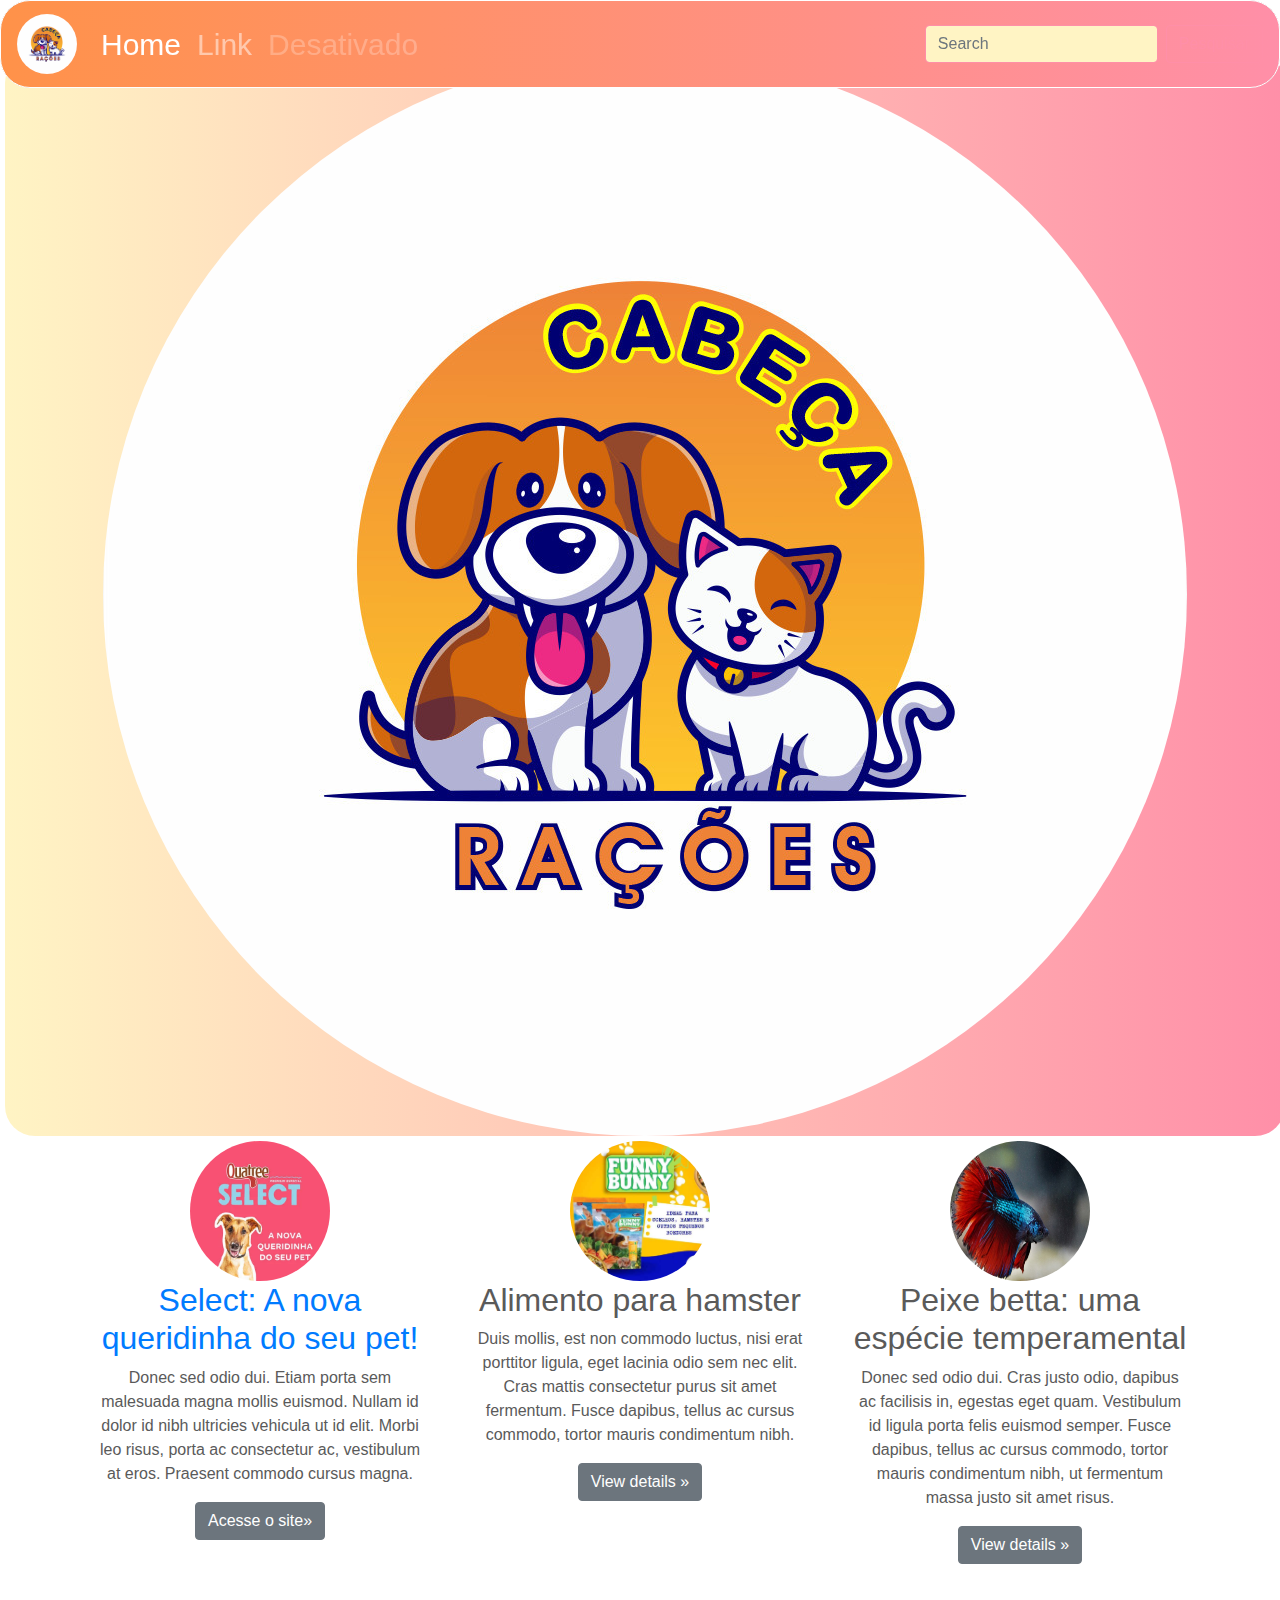
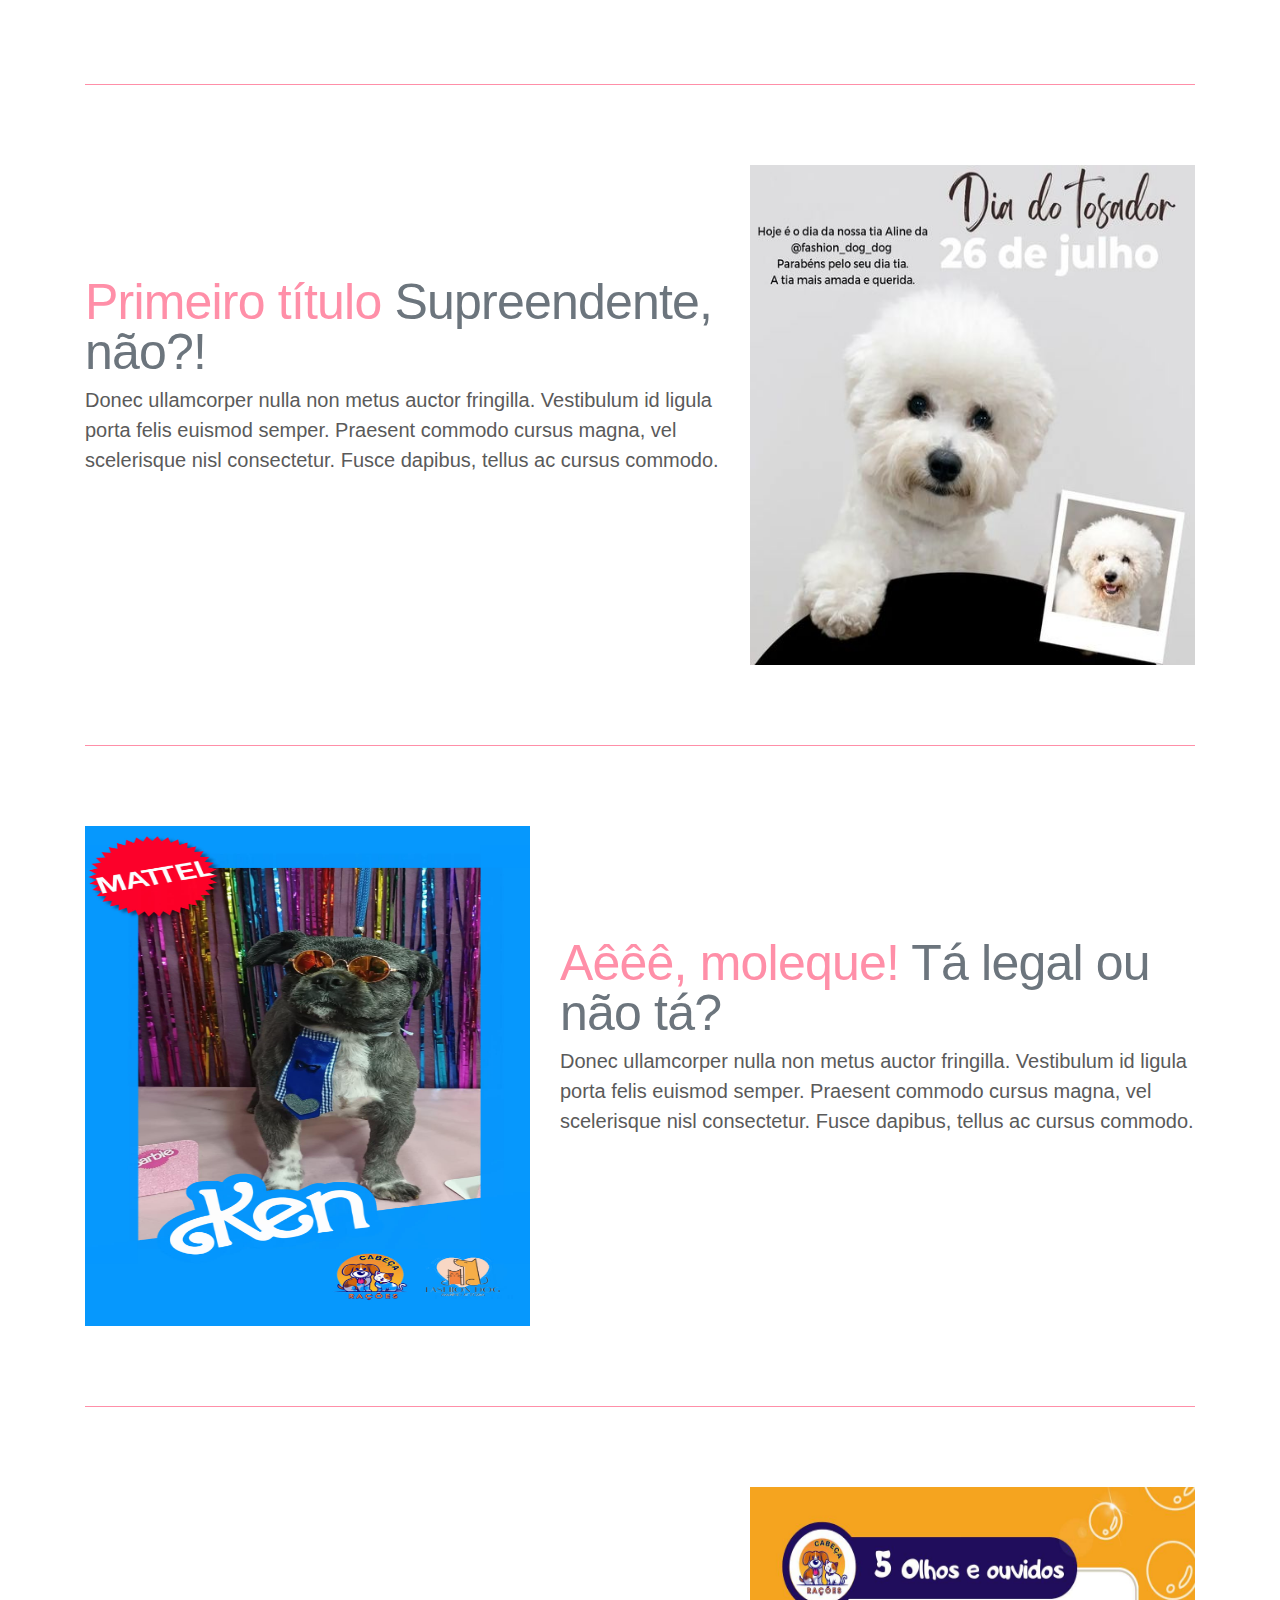
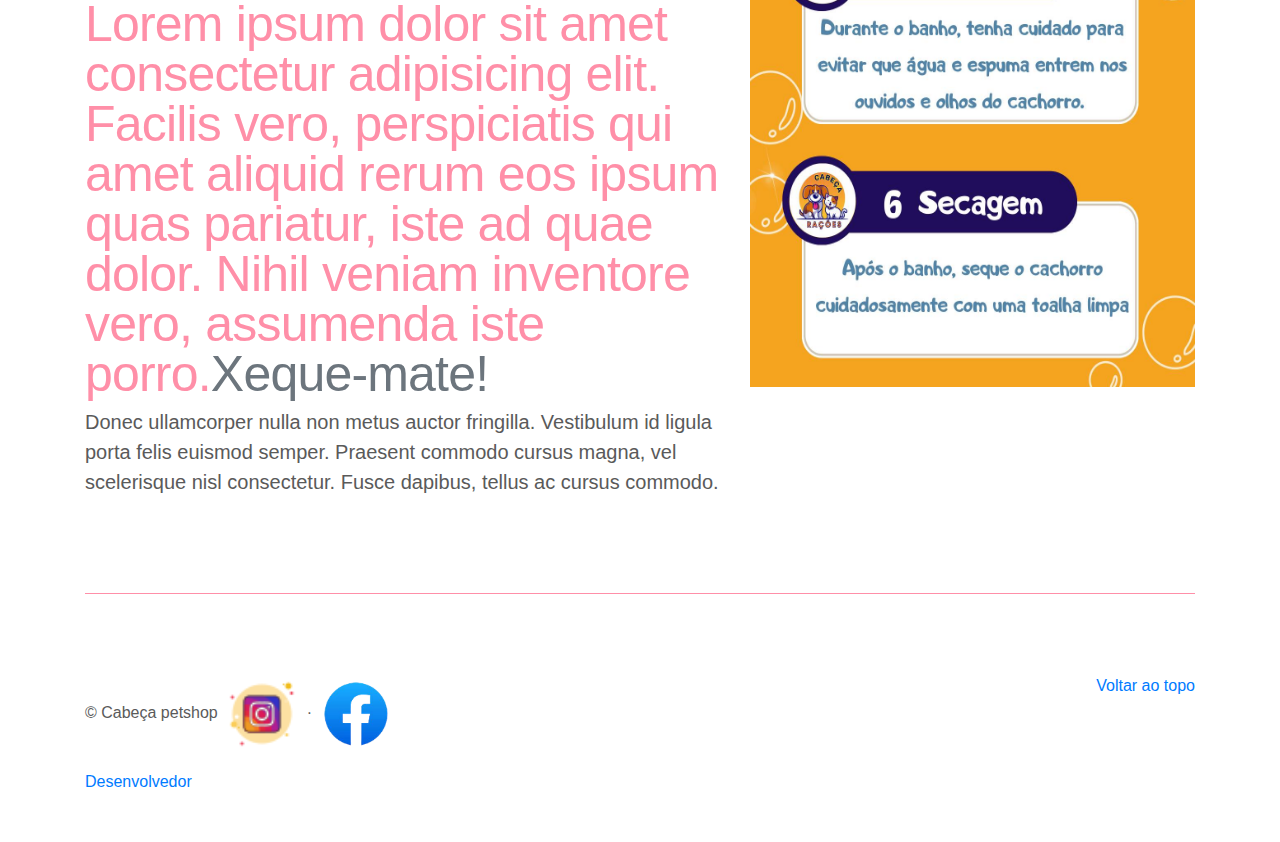
==== commit 33f1b176: "update" ====
--- a/index.html
+++ b/index.html
@@ -99,7 +99,7 @@
             <p class="lead">Donec ullamcorper nulla non metus auctor fringilla. Vestibulum id ligula porta felis euismod semper. Praesent commodo cursus magna, vel scelerisque nisl consectetur. Fusce dapibus, tellus ac cursus commodo.</p>
           </div>
           <div class="col-md-5 order-md-1">
-            <img class="featurette-image img-fluid mx-auto" data-src="holder.js/500x500/auto" alt="500x500" src="data:image/svg+xml;charset=UTF-8,%3Csvg%20width%3D%22500%22%20height%3D%22500%22%20xmlns%3D%22http%3A%2F%2Fwww.w3.org%2F2000%2Fsvg%22%20viewBox%3D%220%200%20500%20500%22%20preserveAspectRatio%3D%22none%22%3E%3Cdefs%3E%3Cstyle%20type%3D%22text%2Fcss%22%3E%23holder_18a1f6634ba%20text%20%7B%20fill%3A%23AAAAAA%3Bfont-weight%3Abold%3Bfont-family%3AArial%2C%20Helvetica%2C%20Open%20Sans%2C%20sans-serif%2C%20monospace%3Bfont-size%3A25pt%20%7D%20%3C%2Fstyle%3E%3C%2Fdefs%3E%3Cg%20id%3D%22holder_18a1f6634ba%22%3E%3Crect%20width%3D%22500%22%20height%3D%22500%22%20fill%3D%22%23EEEEEE%22%3E%3C%2Frect%3E%3Cg%3E%3Ctext%20x%3D%22187%22%20y%3D%22261.4%22%3E500x500%3C%2Ftext%3E%3C%2Fg%3E%3C%2Fg%3E%3C%2Fsvg%3E" data-holder-rendered="true" style="width: 500px; height: 500px;">
+            <img class="featurette-image img-fluid mx-auto" data-src="holder.js/500x500/auto" alt="500x500" src="img/ken.jpg" data-holder-rendered="true" style="width: 500px; height: 500px;">
           </div>
         </div>
 
@@ -111,7 +111,7 @@
             <p class="lead">Donec ullamcorper nulla non metus auctor fringilla. Vestibulum id ligula porta felis euismod semper. Praesent commodo cursus magna, vel scelerisque nisl consectetur. Fusce dapibus, tellus ac cursus commodo.</p>
           </div>
           <div class="col-md-5">
-            <img class="featurette-image img-fluid mx-auto" data-src="holder.js/500x500/auto" alt="500x500" src="data:image/svg+xml;charset=UTF-8,%3Csvg%20width%3D%22500%22%20height%3D%22500%22%20xmlns%3D%22http%3A%2F%2Fwww.w3.org%2F2000%2Fsvg%22%20viewBox%3D%220%200%20500%20500%22%20preserveAspectRatio%3D%22none%22%3E%3Cdefs%3E%3Cstyle%20type%3D%22text%2Fcss%22%3E%23holder_18a1f6634bc%20text%20%7B%20fill%3A%23AAAAAA%3Bfont-weight%3Abold%3Bfont-family%3AArial%2C%20Helvetica%2C%20Open%20Sans%2C%20sans-serif%2C%20monospace%3Bfont-size%3A25pt%20%7D%20%3C%2Fstyle%3E%3C%2Fdefs%3E%3Cg%20id%3D%22holder_18a1f6634bc%22%3E%3Crect%20width%3D%22500%22%20height%3D%22500%22%20fill%3D%22%23EEEEEE%22%3E%3C%2Frect%3E%3Cg%3E%3Ctext%20x%3D%22187%22%20y%3D%22261.4%22%3E500x500%3C%2Ftext%3E%3C%2Fg%3E%3C%2Fg%3E%3C%2Fsvg%3E" data-holder-rendered="true" style="width: 500px; height: 500px;">
+            <img class="featurette-image img-fluid mx-auto" data-src="holder.js/500x500/auto" alt="500x500" src="img/dica.jpg" data-holder-rendered="true" style="width: 500px; height: 500px;">
           </div>
         </div>
 
--- a/style.css
+++ b/style.css
@@ -1,3 +1,4 @@
+
 #imagem-inicial {
     max-width: 100%;
     border-radius: 30px;
@@ -79,4 +80,6 @@
     border: solid 1px rgb(255, 255, 255);
     border-radius: 30px;
 }
-
+header{
+    font-size: 30px;
+}
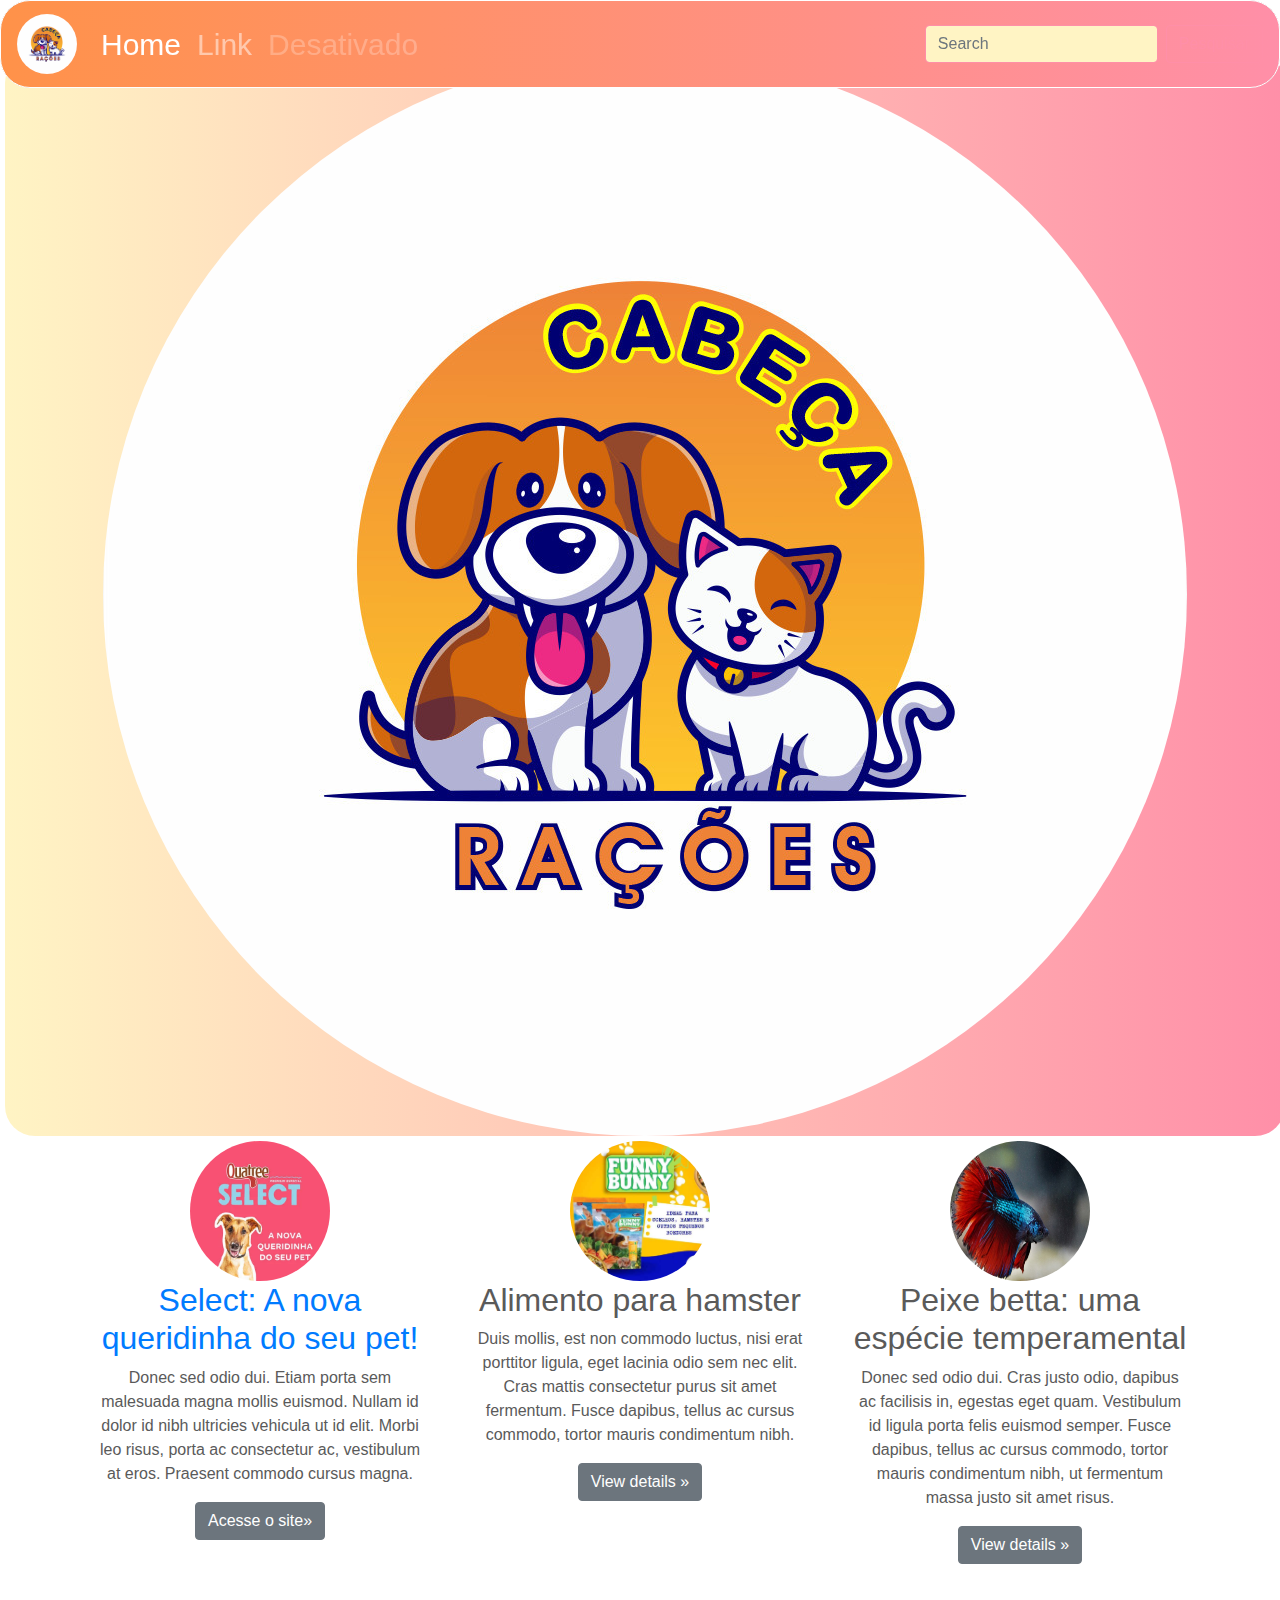
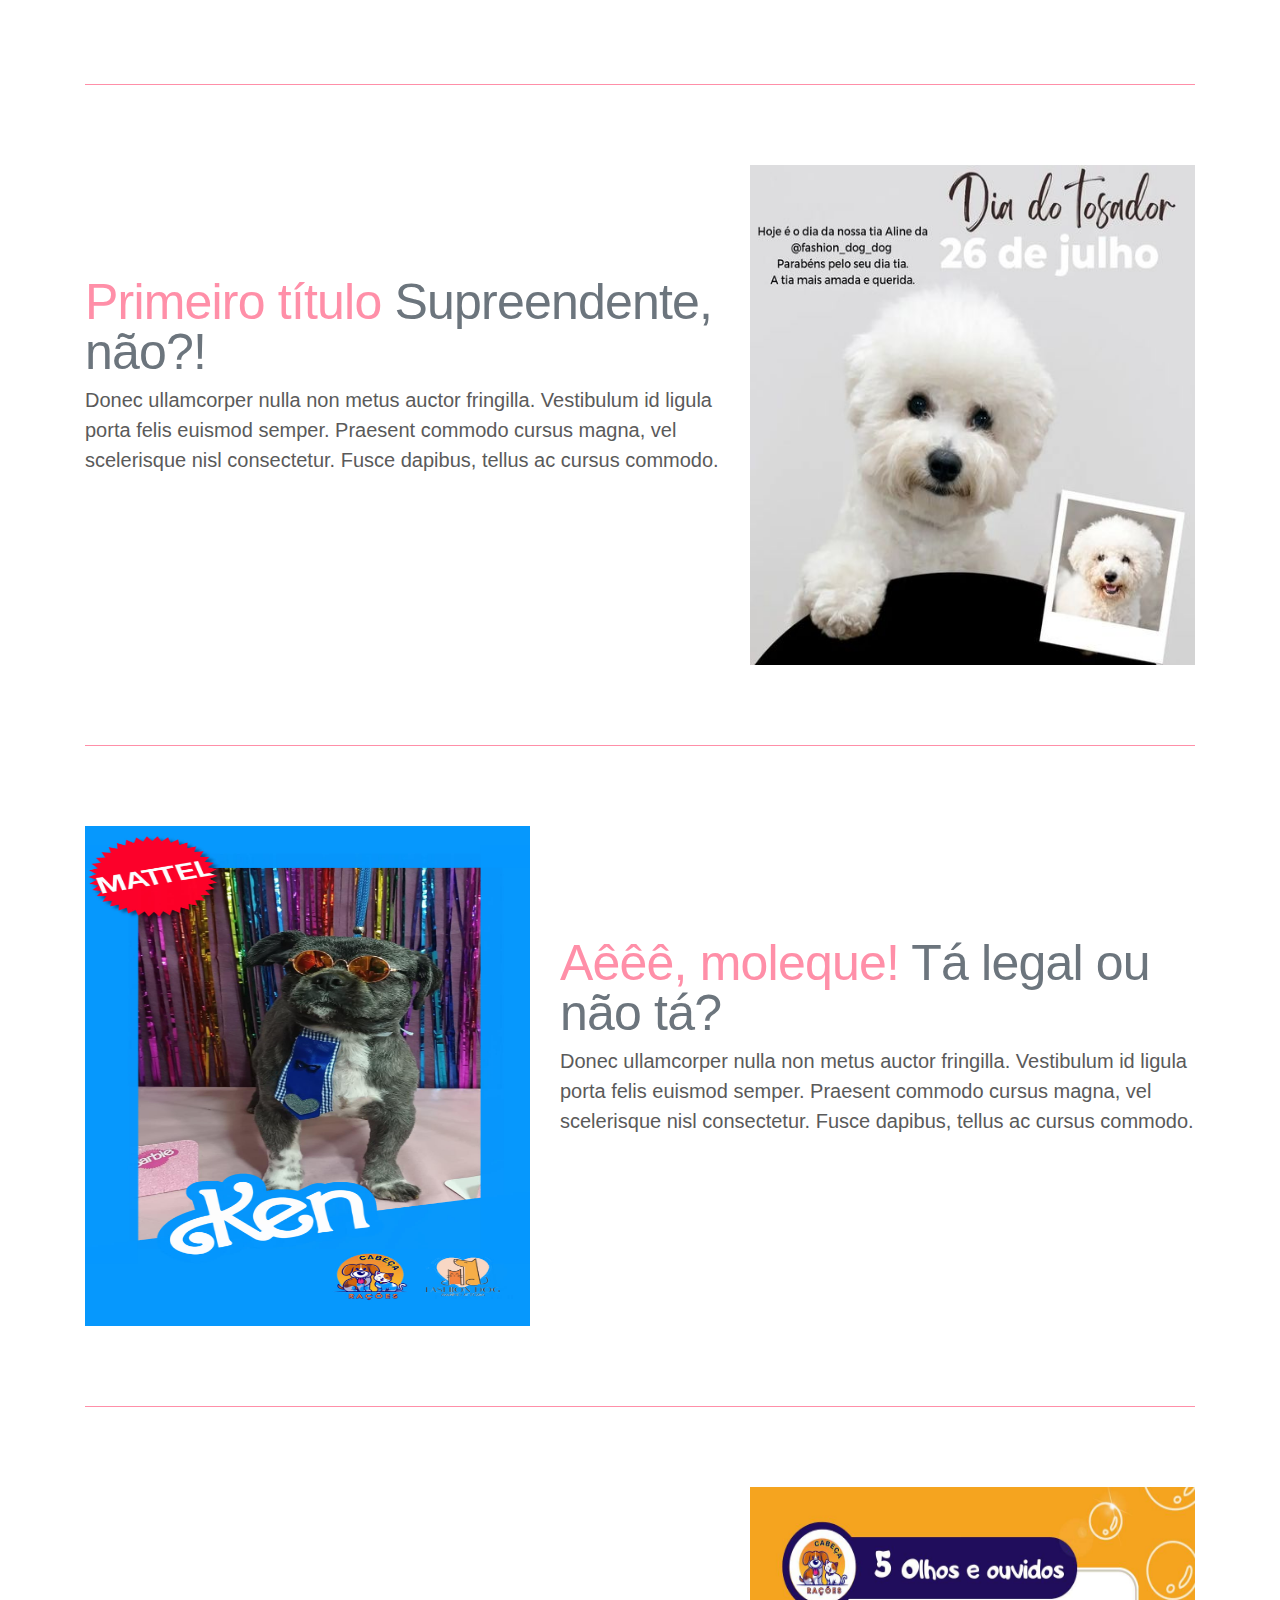
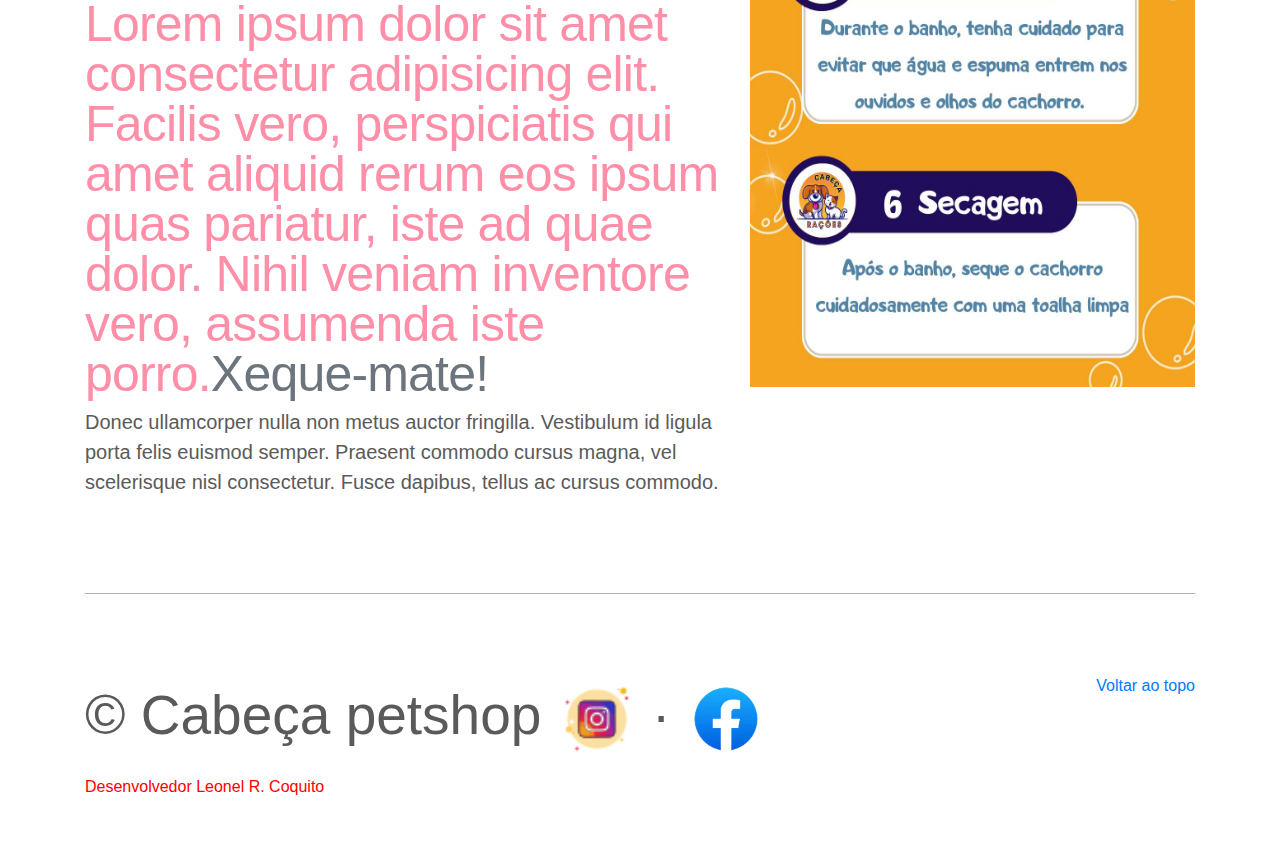
==== commit 4577bc24: "Update index.html" ====
--- a/index.html
+++ b/index.html
@@ -124,14 +124,14 @@
 
       <!-- FOOTER -->
       <footer class="container">
-        <p class="float-right"><a href="">Voltar ao topo</a></p>
-        <p>© Cabeça petshop
+        <p class="float-right"><a href=#top>Voltar ao topo</a></p>
+        <p style="font-size: 55px;">© Cabeça petshop
           <a href="https://www.instagram.com/cabecaracoes2022/?fbclid=IwAR3C9wX1Fvri7ygHuSB0P-XGibJv5J1r4QxuRjytOEMvGznq98yAHLlDhiE">
           <img src="img/icons8-instagram-50.png" alt="logotipo do instagram" srcset="" width="80px" height="80px"></a> · 
           
           <a href="https://www.facebook.com/profile.php?id=100093307236306">
           <img src="img/facebook_icon_final.png" alt="logotipo do facebook" srcset="" width="80px" height="80px"></a></p>
-          <a href="https://www.facebook.com/leonelrc.rangelc">Desenvolvedor</a>
+          <a href="https://www.facebook.com/leonelrc.rangelc" style="color: red;">Desenvolvedor Leonel R. Coquito</a>
       </footer>
     </main>
 
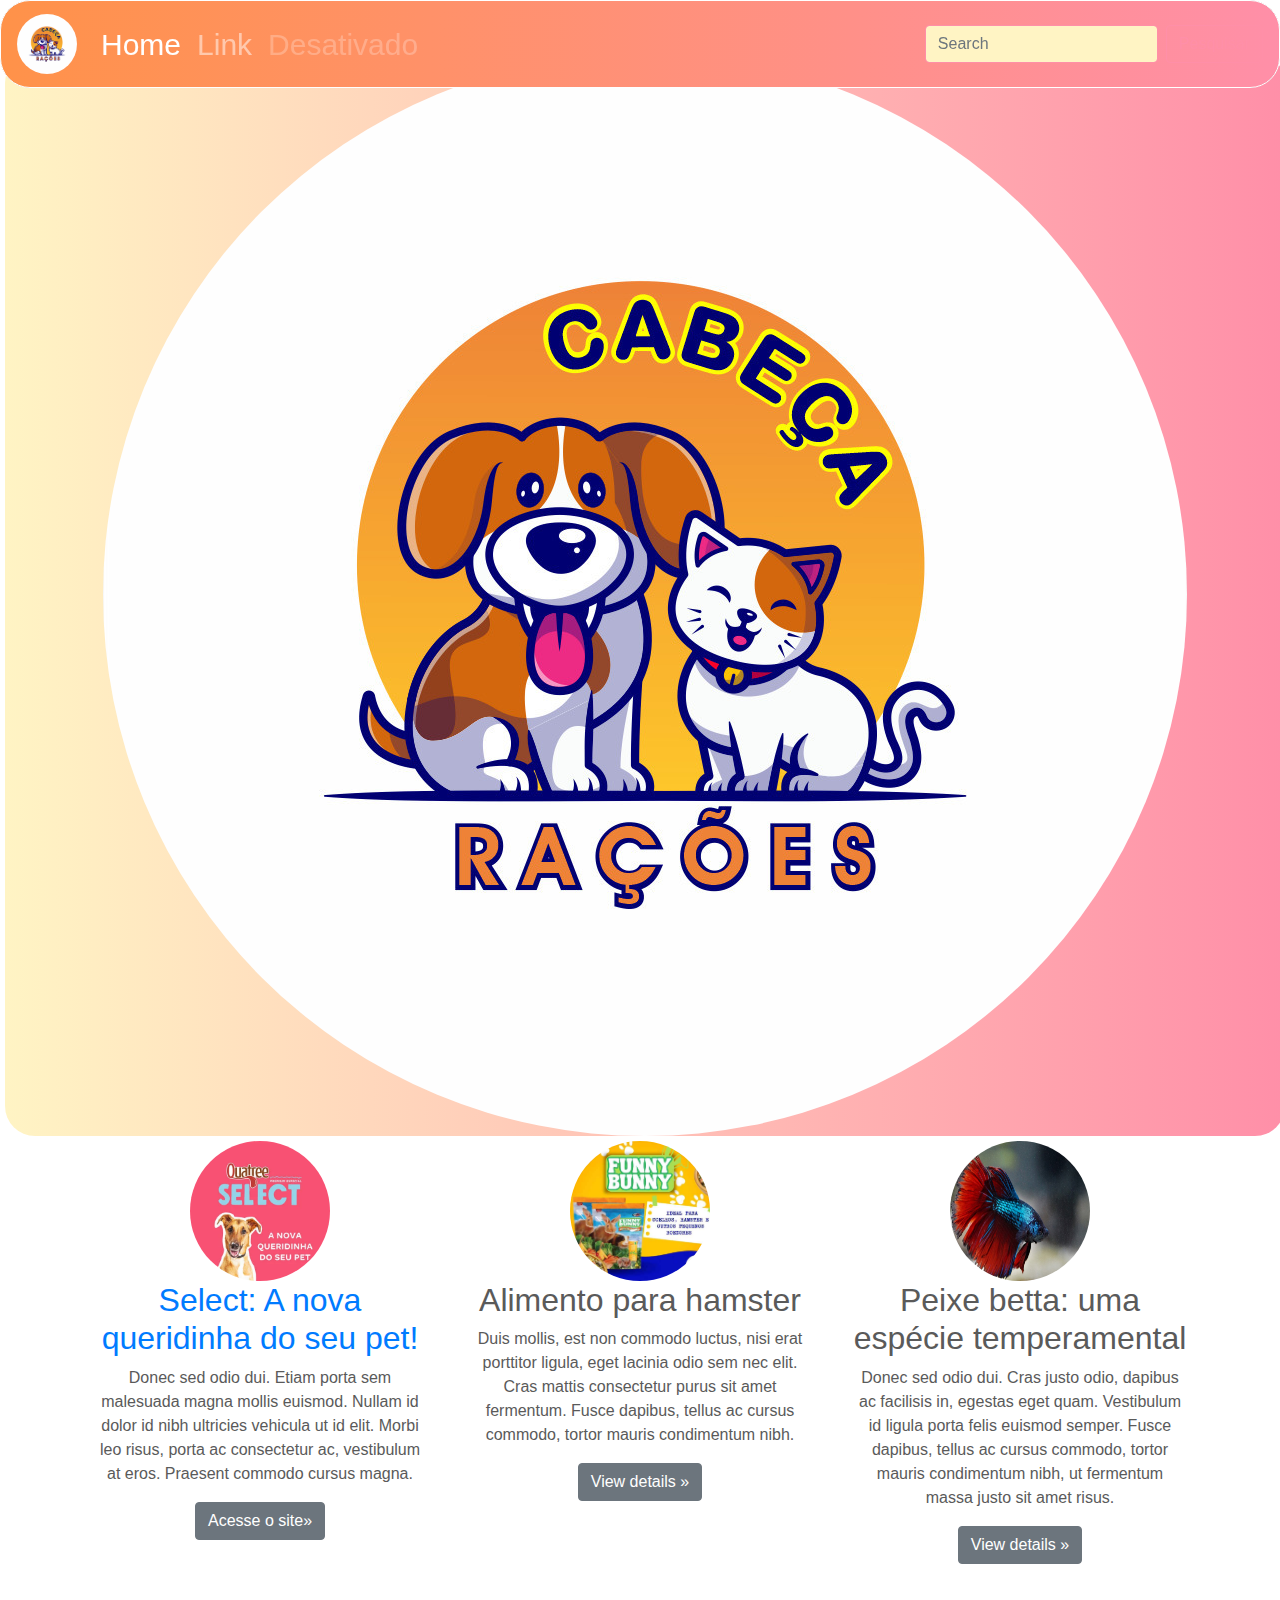
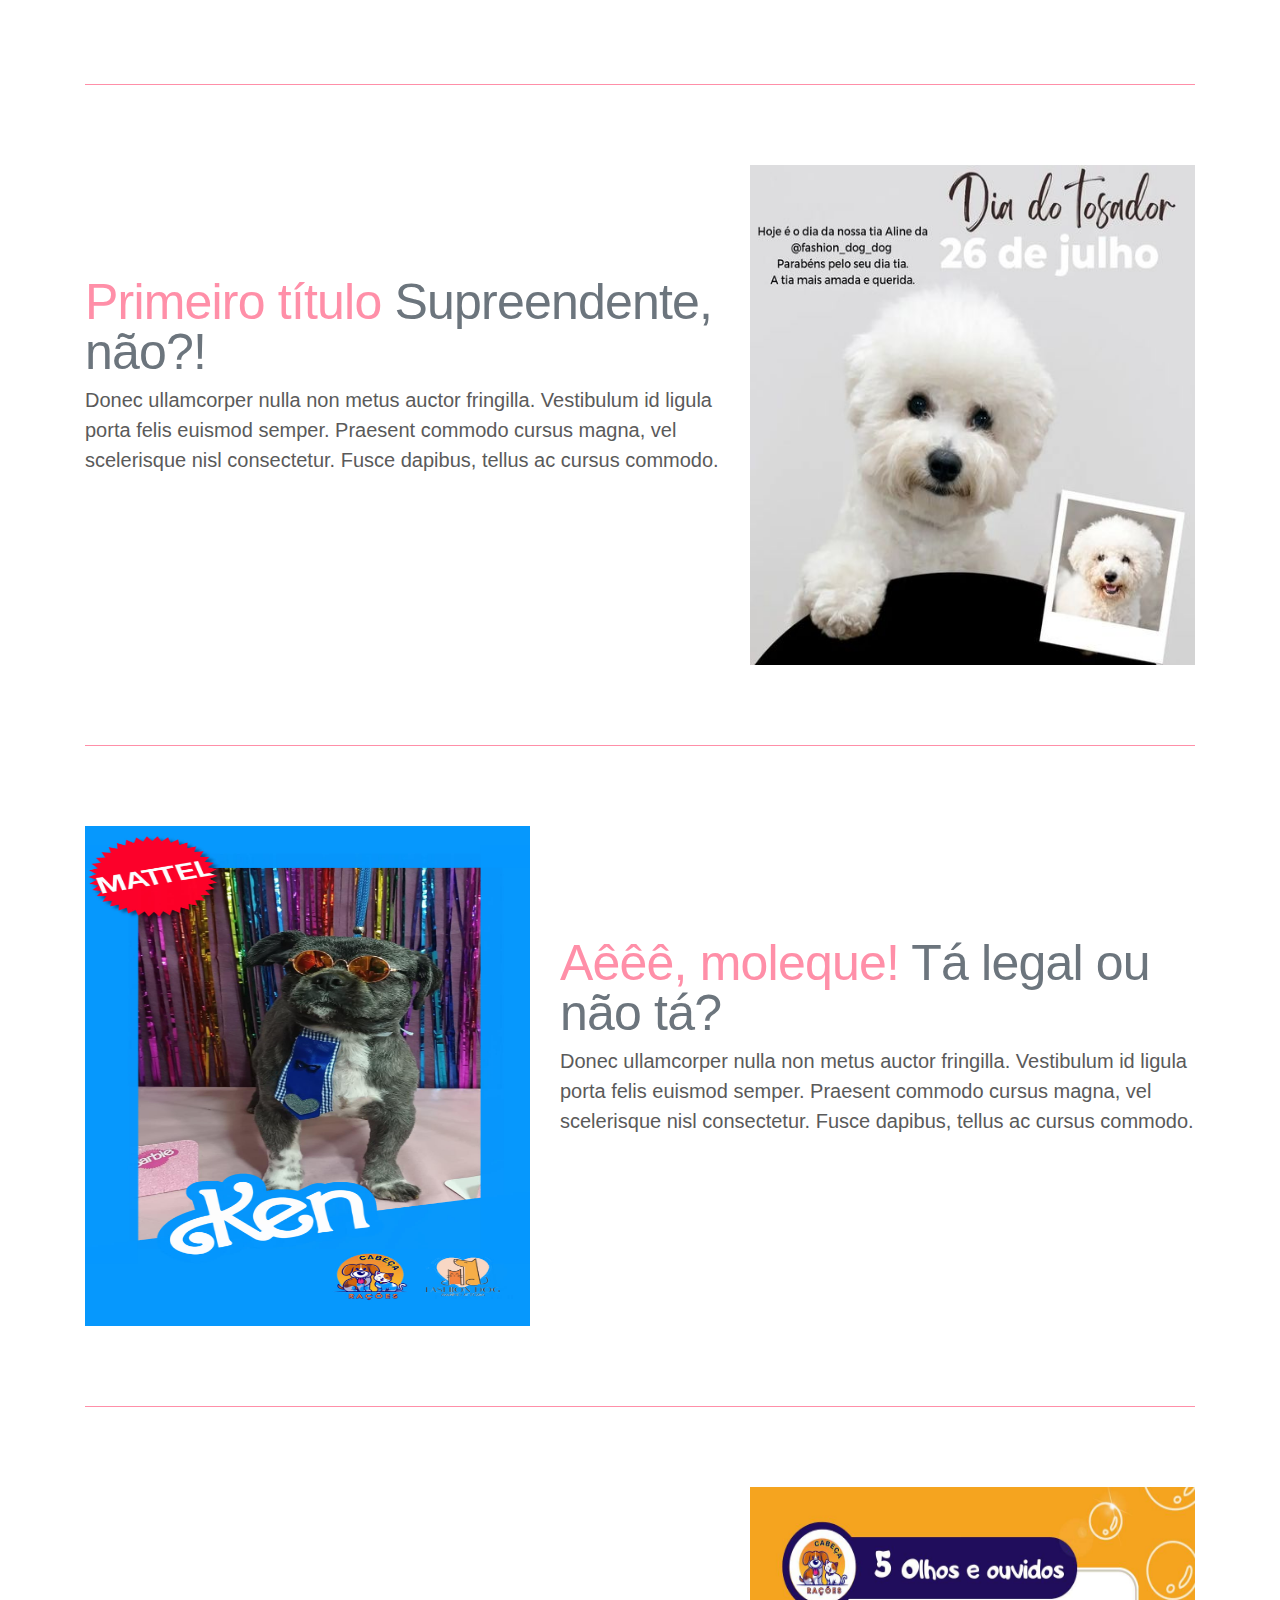
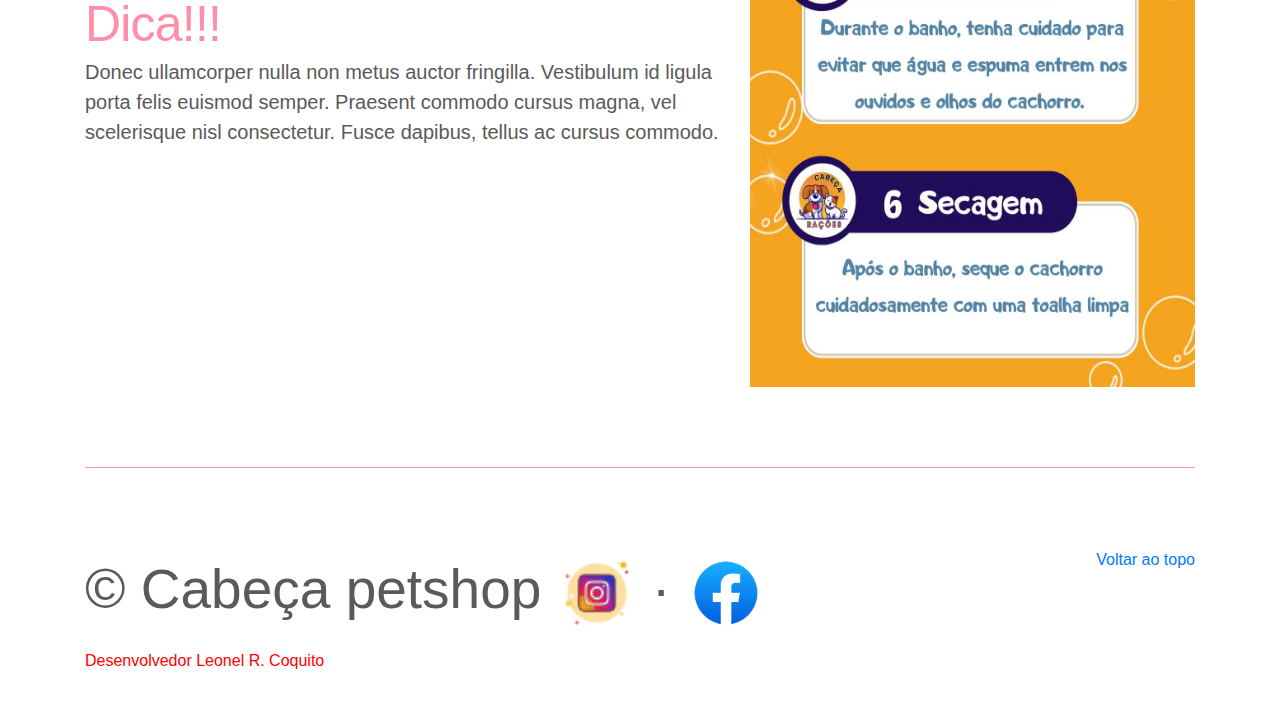
==== commit 9482ff09: "Update index.html" ====
--- a/index.html
+++ b/index.html
@@ -6,7 +6,7 @@
     <meta name="author" content="">
     <link rel="icon" href="">
     <link rel="stylesheet" href="style.css">
-    <title>Cabeça rações</title>
+    <title>Cabeça rações/Site em desenvolvimento</title>
 
     <!-- Principal CSS do Bootstrap -->
     <link href="bootstrap.min.css" rel="stylesheet">
@@ -107,7 +107,7 @@
 
         <div class="row featurette">
           <div class="col-md-7">
-            <h2 class="featurette-heading">Lorem ipsum dolor sit amet consectetur adipisicing elit. Facilis vero, perspiciatis qui amet aliquid rerum eos ipsum quas pariatur, iste ad quae dolor. Nihil veniam inventore vero, assumenda iste porro.<span class="text-muted">Xeque-mate!</span></h2>
+            <h2 class="featurette-heading">Dica!!!</h2>
             <p class="lead">Donec ullamcorper nulla non metus auctor fringilla. Vestibulum id ligula porta felis euismod semper. Praesent commodo cursus magna, vel scelerisque nisl consectetur. Fusce dapibus, tellus ac cursus commodo.</p>
           </div>
           <div class="col-md-5">
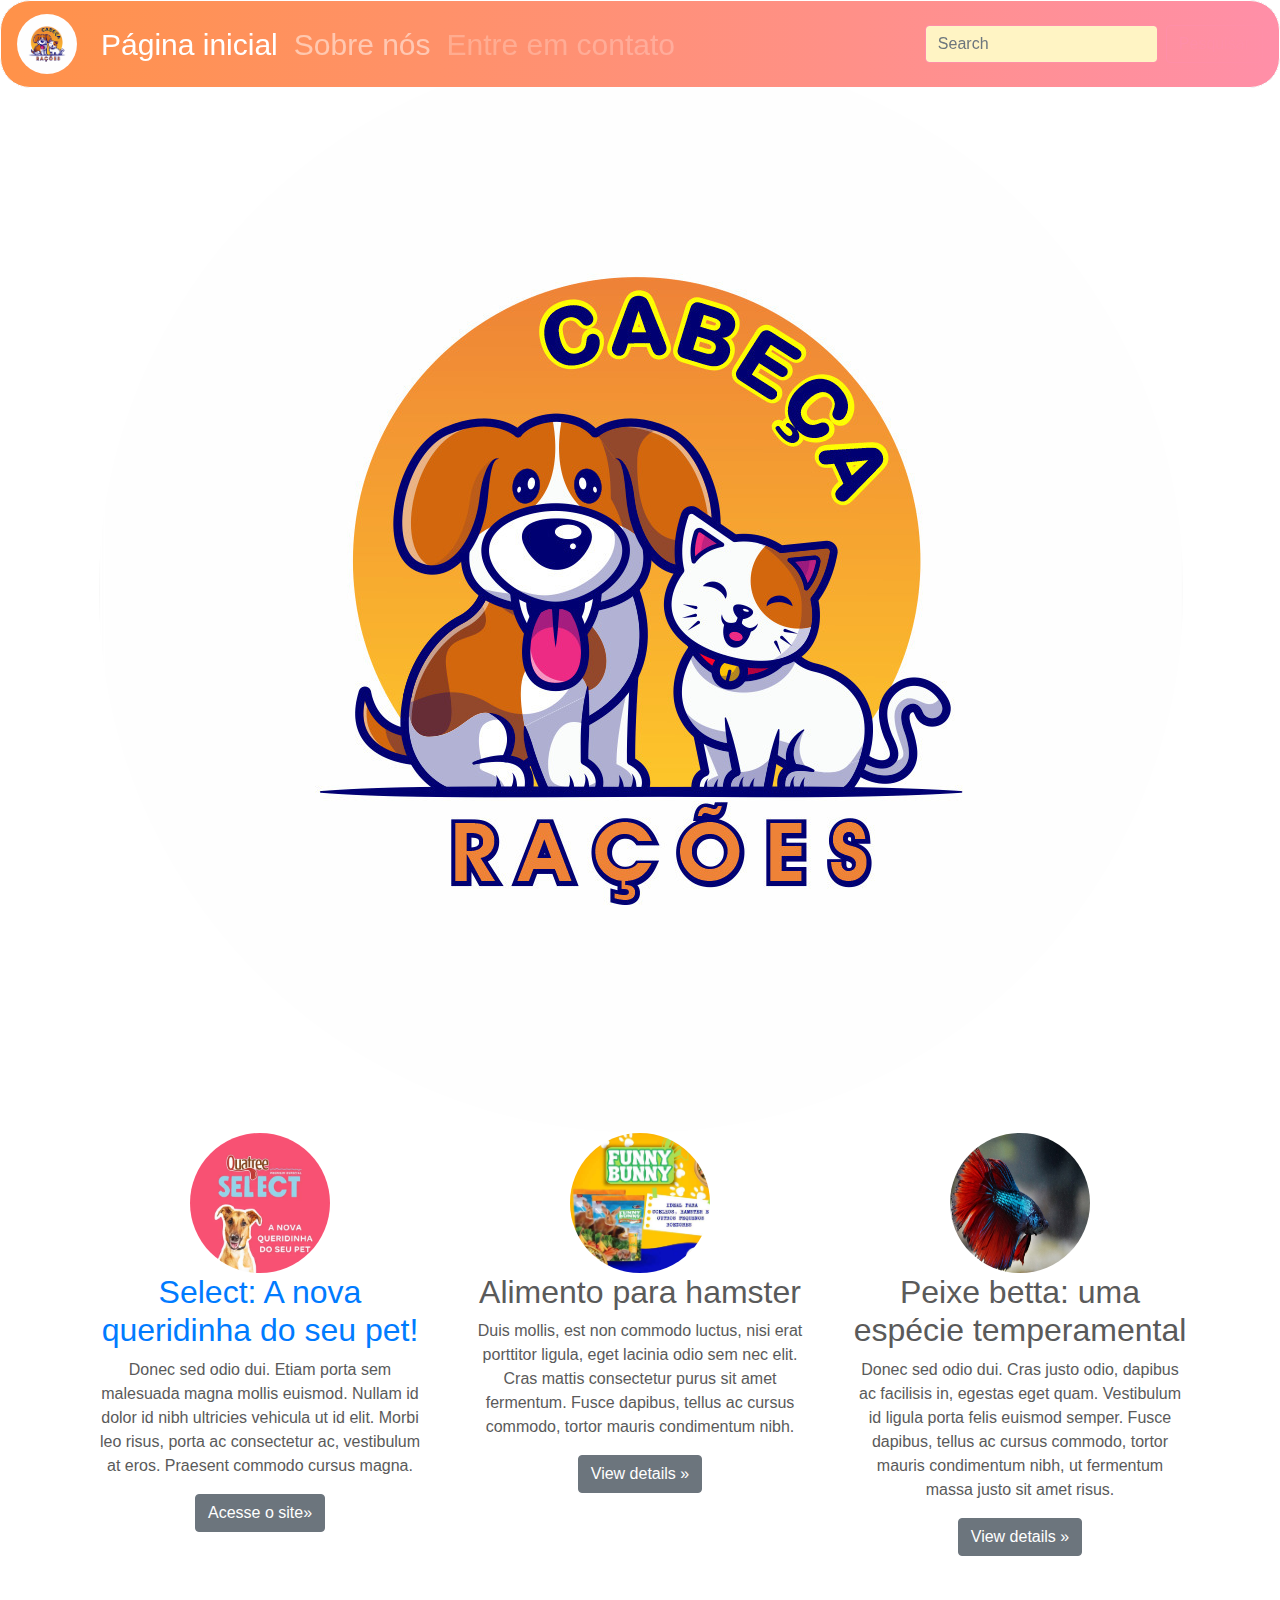
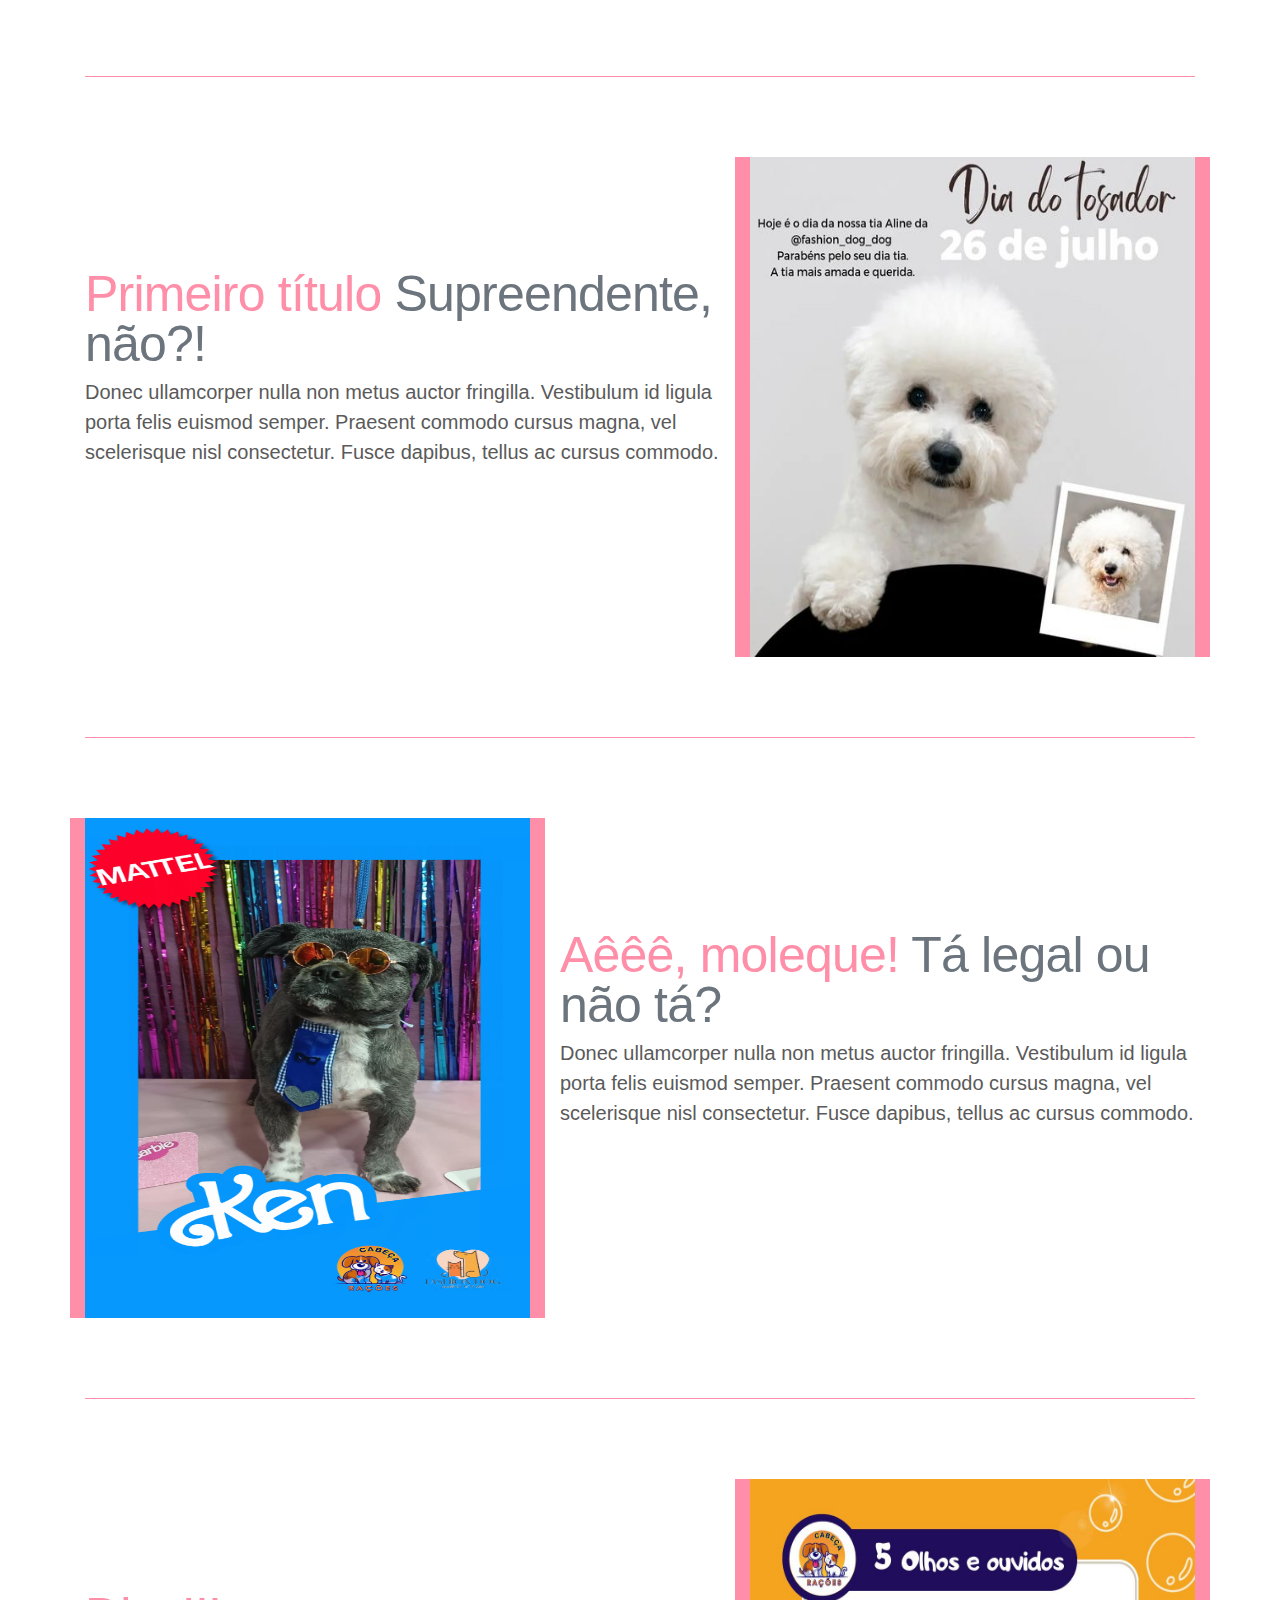
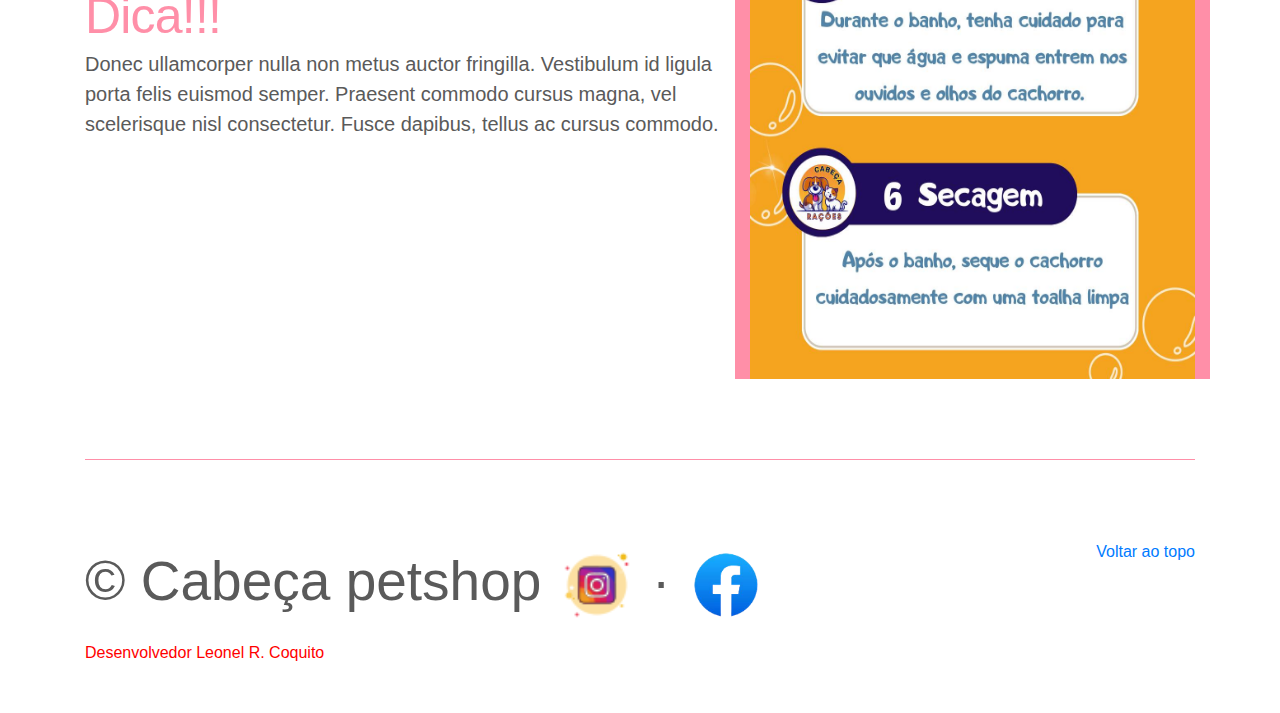
==== commit b4cef103: "uodate" ====
--- a/index.html
+++ b/index.html
@@ -25,13 +25,13 @@
         <div class="collapse navbar-collapse" id="navbarCollapse">
           <ul class="navbar-nav mr-auto">
             <li class="nav-item active">
-              <a class="nav-link" href="">Home <span class="sr-only">(atual)</span></a>
+              <a class="nav-link" href="">Página inicial<span class="sr-only">(atual)</span></a>
             </li>
             <li class="nav-item">
-              <a class="nav-link" href="">Link</a>
+              <a class="nav-link" href="sobreNos.html">Sobre nós</a>
             </li>
             <li class="nav-item">
-              <a class="nav-link disabled" href="">Desativado</a>
+              <a class="nav-link disabled" href="">Entre em contato</a>
             </li>
           </ul>
           <form class="form-inline mt-2 mt-md-0">
--- a/style.css
+++ b/style.css
@@ -6,7 +6,6 @@
     display: flex;
     justify-content: center;
     align-items: center;
-    
     margin:  5px;
     
   }
@@ -57,7 +56,8 @@
     color: var(--laranja);
 }
 .container-fluid#imagem-inicial {
-    background: linear-gradient(to right, #fff4c4, #ff8fa8)
+    background: white;
+    margin: 1px;
 }
 .btn-secondary {
     background-color: var(--vermelho);
@@ -83,3 +83,9 @@
 header{
     font-size: 30px;
 }
+
+
+/* pagina sobré nós */
+.col-md-5{
+    background-color: #ff8fa8;
+}